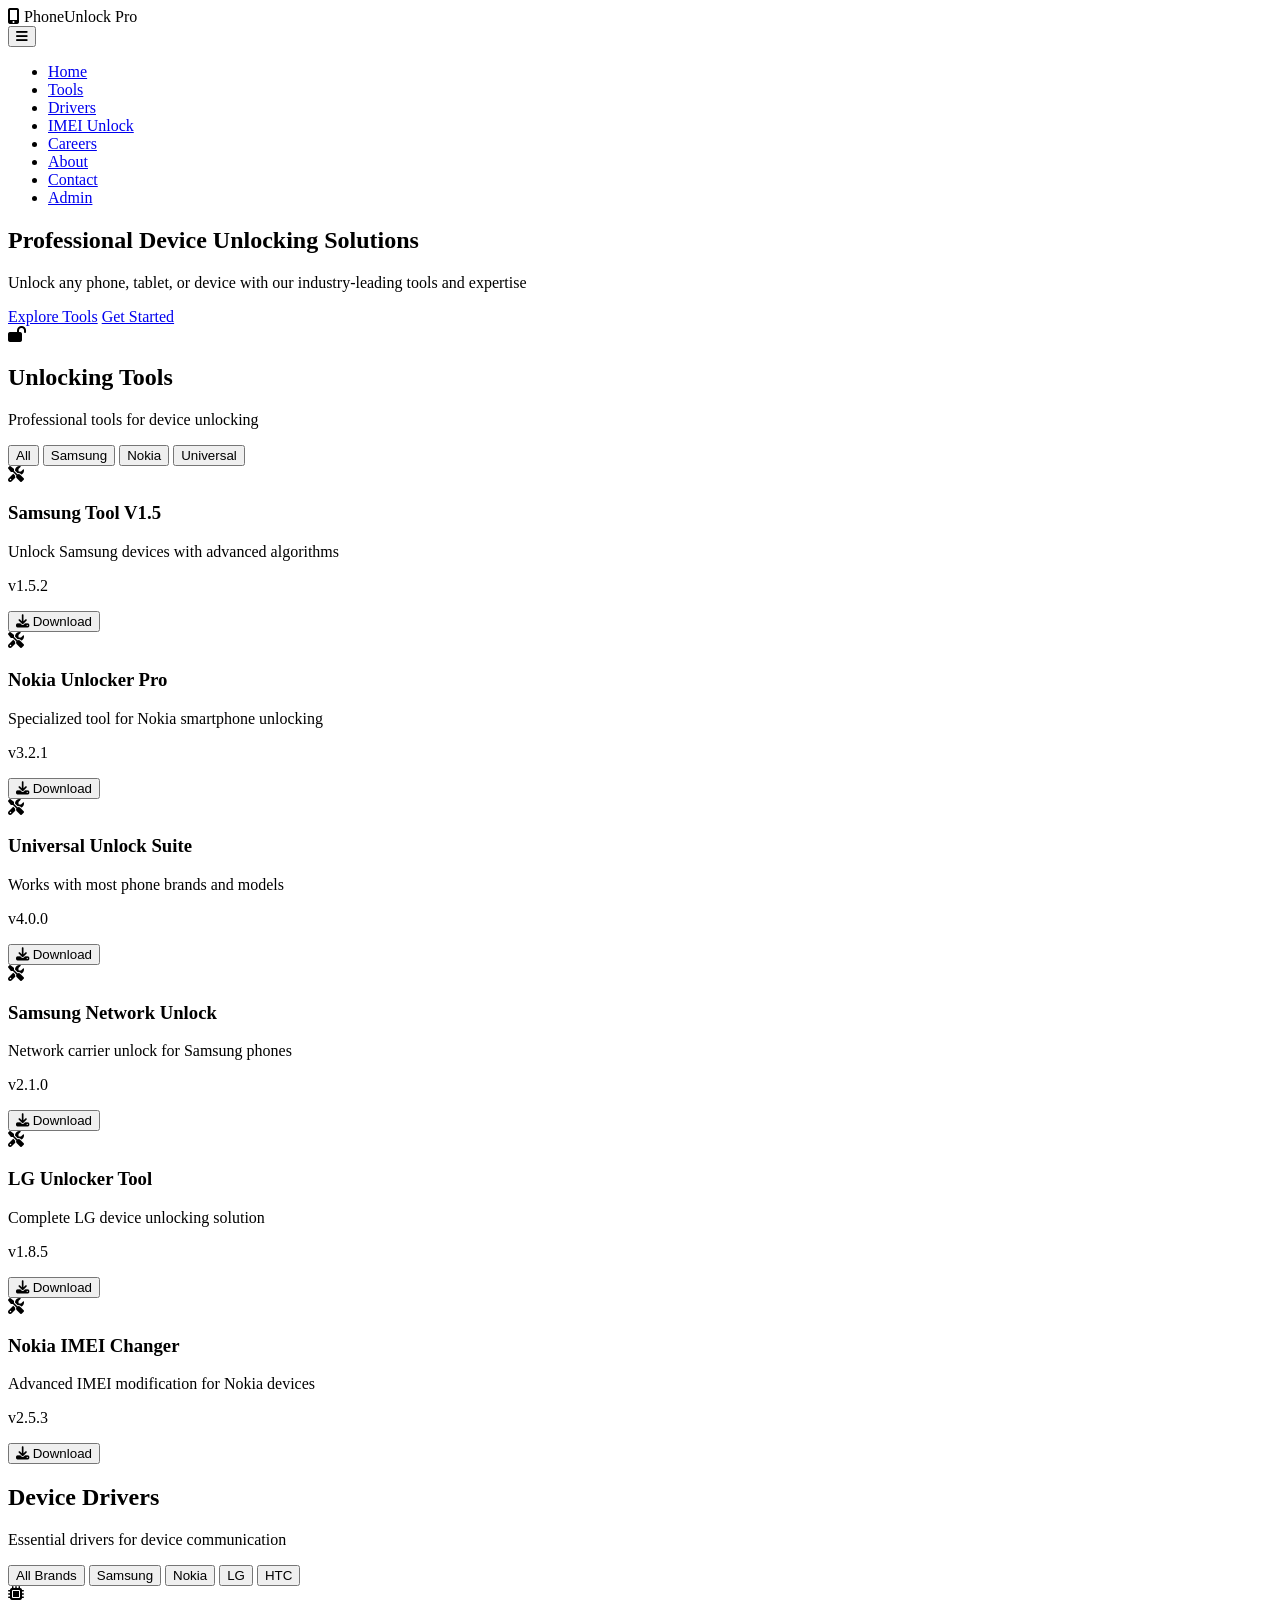
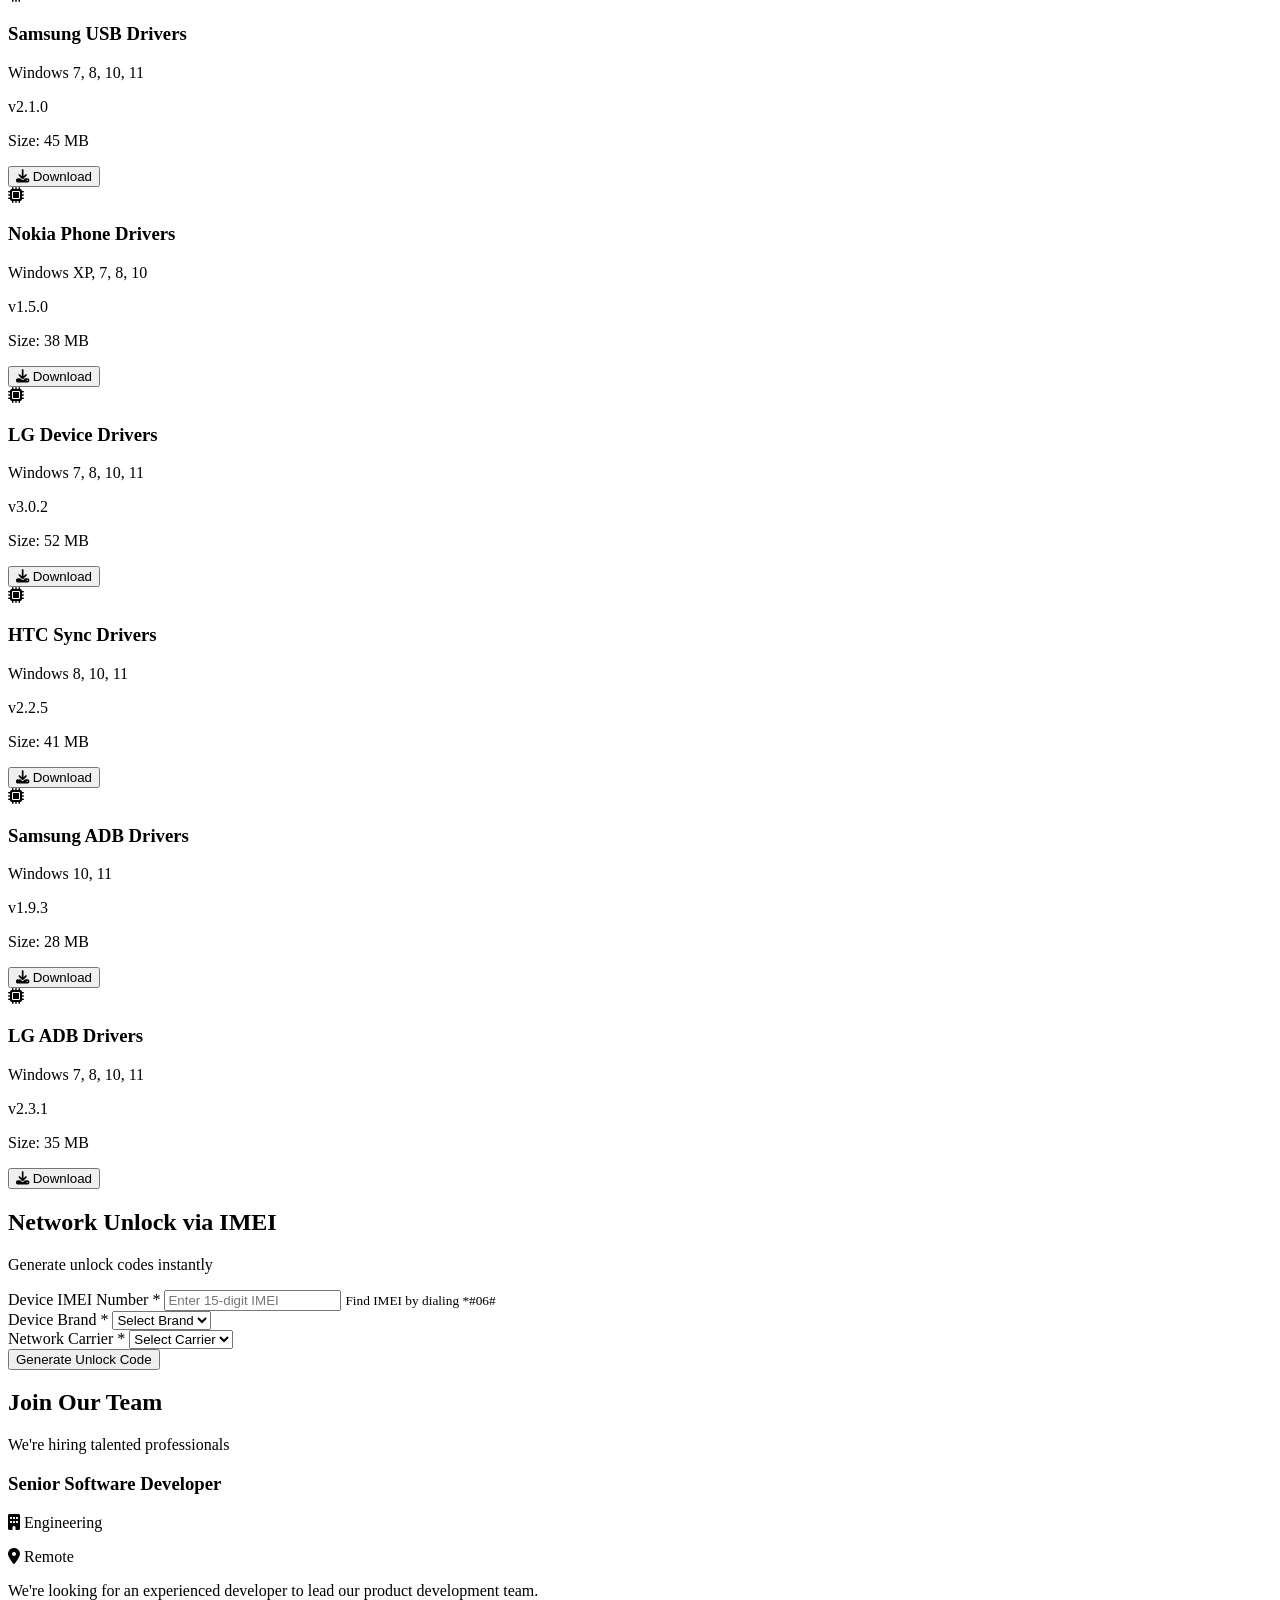
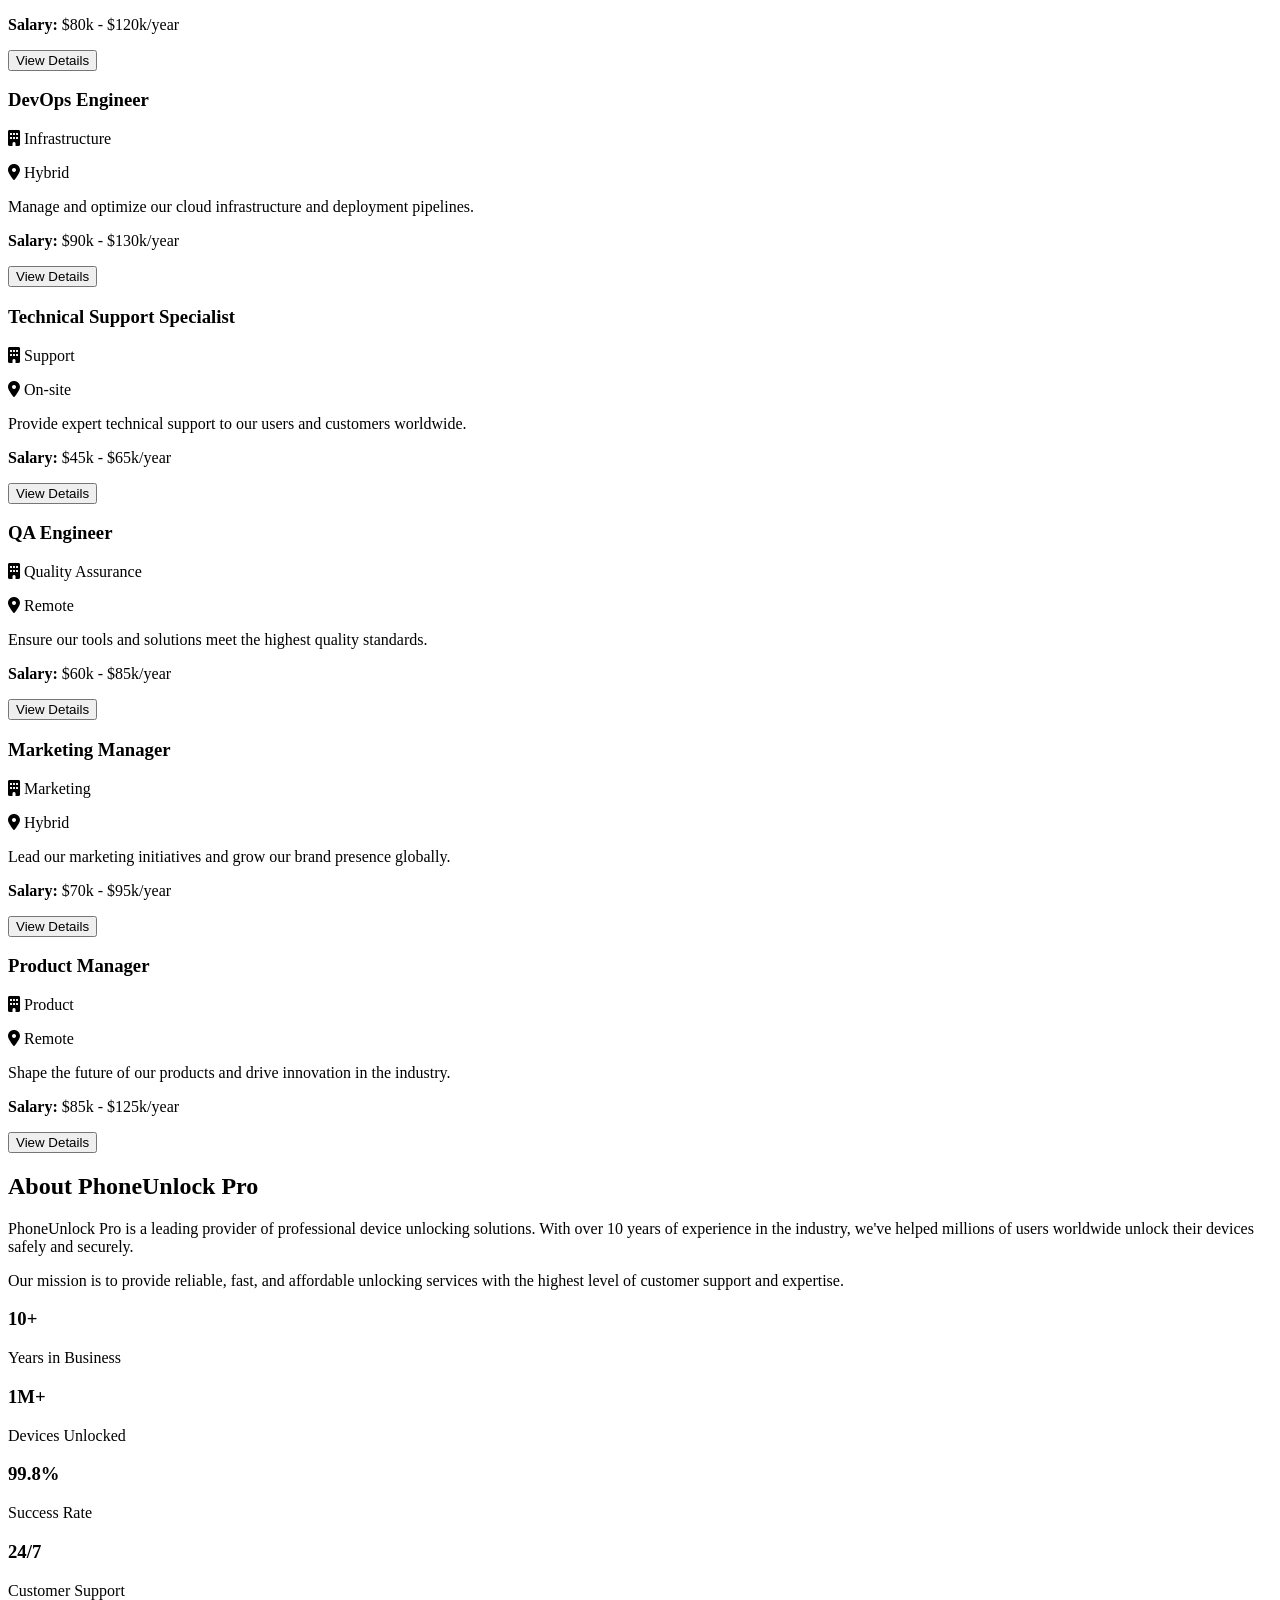
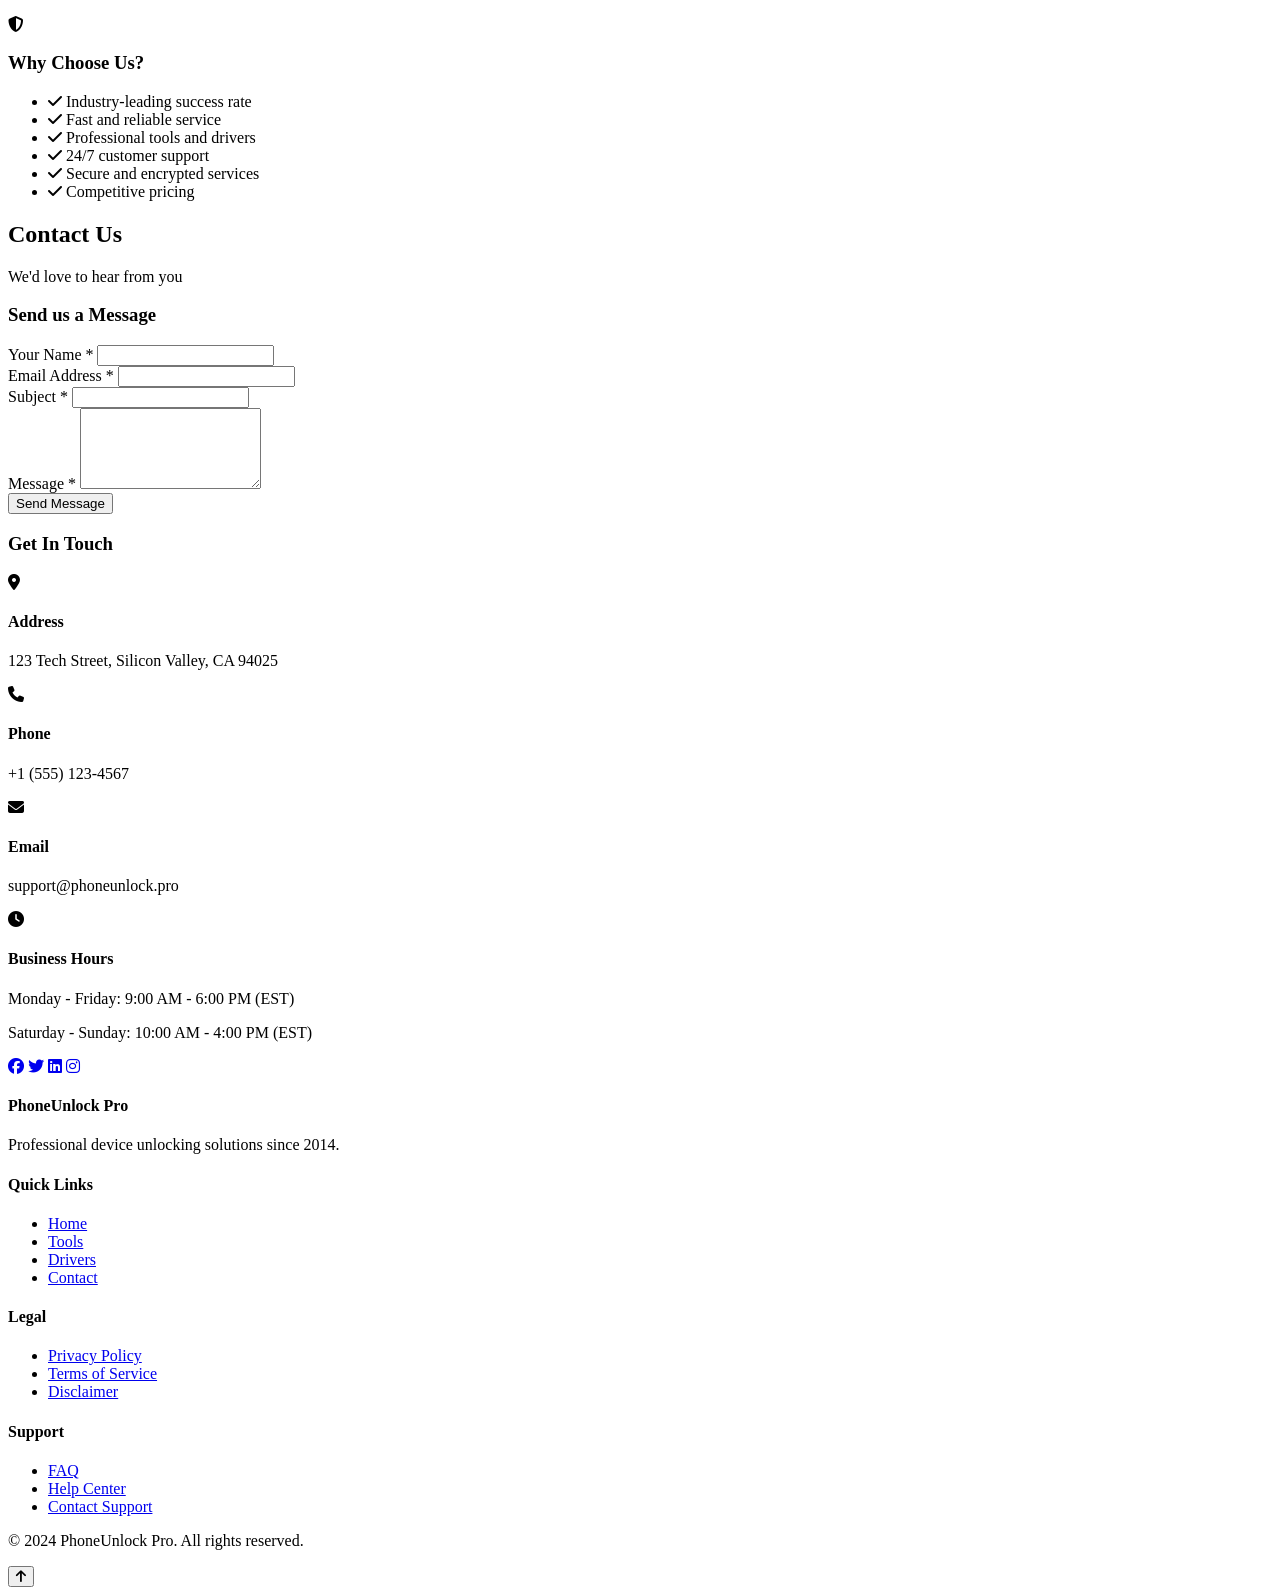
==== index.html @ 45e9475a "Add main website HTML" ====
<!DOCTYPE html>
<html lang="en">
<head>
    <meta charset="UTF-8">
    <meta name="viewport" content="width=device-width, initial-scale=1.0">
    <title>PhoneUnlock Pro - Professional Device Unlocking Service</title>
    <link rel="stylesheet" href="https://cdnjs.cloudflare.com/ajax/libs/font-awesome/6.4.0/css/all.min.css">
    <link rel="stylesheet" href="css/style.css">
</head>
<body>
    <!-- Navigation -->
    <nav class="navbar">
        <div class="container">
            <div class="nav-wrapper">
                <div class="logo">
                    <i class="fas fa-mobile-alt"></i> PhoneUnlock Pro
                </div>
                <button class="menu-toggle">
                    <i class="fas fa-bars"></i>
                </button>
                <ul class="nav-menu">
                    <li><a href="#home">Home</a></li>
                    <li><a href="#tools">Tools</a></li>
                    <li><a href="#drivers">Drivers</a></li>
                    <li><a href="#imei">IMEI Unlock</a></li>
                    <li><a href="#jobs">Careers</a></li>
                    <li><a href="#about">About</a></li>
                    <li><a href="#contact">Contact</a></li>
                    <li><a href="admin/login.html" class="admin-link">Admin</a></li>
                </ul>
            </div>
        </div>
    </nav>

    <!-- Hero Section -->
    <section id="home" class="hero">
        <div class="hero-content">
            <h1>Professional Device Unlocking Solutions</h1>
            <p>Unlock any phone, tablet, or device with our industry-leading tools and expertise</p>
            <div class="hero-buttons">
                <a href="#tools" class="btn btn-primary">Explore Tools</a>
                <a href="#contact" class="btn btn-secondary">Get Started</a>
            </div>
        </div>
        <div class="hero-image">
            <i class="fas fa-lock-open"></i>
        </div>
    </section>

    <!-- Tools Section -->
    <section id="tools" class="tools">
        <div class="container">
            <h2 class="section-title">Unlocking Tools</h2>
            <p class="section-subtitle">Professional tools for device unlocking</p>

            <div class="filter-buttons">
                <button class="filter-btn active" data-filter="all">All</button>
                <button class="filter-btn" data-filter="samsung">Samsung</button>
                <button class="filter-btn" data-filter="nokia">Nokia</button>
                <button class="filter-btn" data-filter="universal">Universal</button>
            </div>

            <div class="tools-grid">
                <div class="tool-card" data-category="samsung">
                    <div class="tool-icon"><i class="fas fa-tools"></i></div>
                    <h3>Samsung Tool V1.5</h3>
                    <p>Unlock Samsung devices with advanced algorithms</p>
                    <p class="version">v1.5.2</p>
                    <button class="btn btn-download download-btn" data-tool="Samsung Tool V1.5">
                        <i class="fas fa-download"></i> Download
                    </button>
                </div>

                <div class="tool-card" data-category="nokia">
                    <div class="tool-icon"><i class="fas fa-tools"></i></div>
                    <h3>Nokia Unlocker Pro</h3>
                    <p>Specialized tool for Nokia smartphone unlocking</p>
                    <p class="version">v3.2.1</p>
                    <button class="btn btn-download download-btn" data-tool="Nokia Unlocker Pro">
                        <i class="fas fa-download"></i> Download
                    </button>
                </div>

                <div class="tool-card" data-category="universal">
                    <div class="tool-icon"><i class="fas fa-tools"></i></div>
                    <h3>Universal Unlock Suite</h3>
                    <p>Works with most phone brands and models</p>
                    <p class="version">v4.0.0</p>
                    <button class="btn btn-download download-btn" data-tool="Universal Unlock Suite">
                        <i class="fas fa-download"></i> Download
                    </button>
                </div>

                <div class="tool-card" data-category="samsung">
                    <div class="tool-icon"><i class="fas fa-tools"></i></div>
                    <h3>Samsung Network Unlock</h3>
                    <p>Network carrier unlock for Samsung phones</p>
                    <p class="version">v2.1.0</p>
                    <button class="btn btn-download download-btn" data-tool="Samsung Network Unlock">
                        <i class="fas fa-download"></i> Download
                    </button>
                </div>

                <div class="tool-card" data-category="universal">
                    <div class="tool-icon"><i class="fas fa-tools"></i></div>
                    <h3>LG Unlocker Tool</h3>
                    <p>Complete LG device unlocking solution</p>
                    <p class="version">v1.8.5</p>
                    <button class="btn btn-download download-btn" data-tool="LG Unlocker Tool">
                        <i class="fas fa-download"></i> Download
                    </button>
                </div>

                <div class="tool-card" data-category="nokia">
                    <div class="tool-icon"><i class="fas fa-tools"></i></div>
                    <h3>Nokia IMEI Changer</h3>
                    <p>Advanced IMEI modification for Nokia devices</p>
                    <p class="version">v2.5.3</p>
                    <button class="btn btn-download download-btn" data-tool="Nokia IMEI Changer">
                        <i class="fas fa-download"></i> Download
                    </button>
                </div>
            </div>
        </div>
    </section>

    <!-- Drivers Section -->
    <section id="drivers" class="drivers">
        <div class="container">
            <h2 class="section-title">Device Drivers</h2>
            <p class="section-subtitle">Essential drivers for device communication</p>

            <div class="driver-filters">
                <button class="driver-filter-btn active" data-brand="all">All Brands</button>
                <button class="driver-filter-btn" data-brand="samsung">Samsung</button>
                <button class="driver-filter-btn" data-brand="nokia">Nokia</button>
                <button class="driver-filter-btn" data-brand="lg">LG</button>
                <button class="driver-filter-btn" data-brand="htc">HTC</button>
            </div>

            <div class="drivers-grid">
                <div class="driver-card" data-brand="samsung">
                    <div class="driver-icon"><i class="fas fa-microchip"></i></div>
                    <h3>Samsung USB Drivers</h3>
                    <p class="compatibility">Windows 7, 8, 10, 11</p>
                    <p class="version">v2.1.0</p>
                    <p class="size">Size: 45 MB</p>
                    <button class="btn btn-download download-btn" data-tool="Samsung USB Drivers">
                        <i class="fas fa-download"></i> Download
                    </button>
                </div>

                <div class="driver-card" data-brand="nokia">
                    <div class="driver-icon"><i class="fas fa-microchip"></i></div>
                    <h3>Nokia Phone Drivers</h3>
                    <p class="compatibility">Windows XP, 7, 8, 10</p>
                    <p class="version">v1.5.0</p>
                    <p class="size">Size: 38 MB</p>
                    <button class="btn btn-download download-btn" data-tool="Nokia Phone Drivers">
                        <i class="fas fa-download"></i> Download
                    </button>
                </div>

                <div class="driver-card" data-brand="lg">
                    <div class="driver-icon"><i class="fas fa-microchip"></i></div>
                    <h3>LG Device Drivers</h3>
                    <p class="compatibility">Windows 7, 8, 10, 11</p>
                    <p class="version">v3.0.2</p>
                    <p class="size">Size: 52 MB</p>
                    <button class="btn btn-download download-btn" data-tool="LG Device Drivers">
                        <i class="fas fa-download"></i> Download
                    </button>
                </div>

                <div class="driver-card" data-brand="htc">
                    <div class="driver-icon"><i class="fas fa-microchip"></i></div>
                    <h3>HTC Sync Drivers</h3>
                    <p class="compatibility">Windows 8, 10, 11</p>
                    <p class="version">v2.2.5</p>
                    <p class="size">Size: 41 MB</p>
                    <button class="btn btn-download download-btn" data-tool="HTC Sync Drivers">
                        <i class="fas fa-download"></i> Download
                    </button>
                </div>

                <div class="driver-card" data-brand="samsung">
                    <div class="driver-icon"><i class="fas fa-microchip"></i></div>
                    <h3>Samsung ADB Drivers</h3>
                    <p class="compatibility">Windows 10, 11</p>
                    <p class="version">v1.9.3</p>
                    <p class="size">Size: 28 MB</p>
                    <button class="btn btn-download download-btn" data-tool="Samsung ADB Drivers">
                        <i class="fas fa-download"></i> Download
                    </button>
                </div>

                <div class="driver-card" data-brand="lg">
                    <div class="driver-icon"><i class="fas fa-microchip"></i></div>
                    <h3>LG ADB Drivers</h3>
                    <p class="compatibility">Windows 7, 8, 10, 11</p>
                    <p class="version">v2.3.1</p>
                    <p class="size">Size: 35 MB</p>
                    <button class="btn btn-download download-btn" data-tool="LG ADB Drivers">
                        <i class="fas fa-download"></i> Download
                    </button>
                </div>
            </div>
        </div>
    </section>

    <!-- IMEI Unlock Section -->
    <section id="imei" class="imei-unlock">
        <div class="container">
            <h2 class="section-title">Network Unlock via IMEI</h2>
            <p class="section-subtitle">Generate unlock codes instantly</p>

            <div class="imei-form-wrapper">
                <form id="imeiForm" class="imei-form">
                    <div class="form-group">
                        <label for="imei">Device IMEI Number *</label>
                        <input type="text" id="imei" name="imei" placeholder="Enter 15-digit IMEI" required>
                        <small>Find IMEI by dialing *#06#</small>
                    </div>

                    <div class="form-group">
                        <label for="deviceBrand">Device Brand *</label>
                        <select id="deviceBrand" name="deviceBrand" required>
                            <option value="">Select Brand</option>
                            <option value="samsung">Samsung</option>
                            <option value="nokia">Nokia</option>
                            <option value="lg">LG</option>
                            <option value="htc">HTC</option>
                            <option value="motorola">Motorola</option>
                            <option value="sony">Sony</option>
                        </select>
                    </div>

                    <div class="form-group">
                        <label for="carrier">Network Carrier *</label>
                        <select id="carrier" name="carrier" required>
                            <option value="">Select Carrier</option>
                            <option value="att">AT&T</option>
                            <option value="verizon">Verizon</option>
                            <option value="tmobile">T-Mobile</option>
                            <option value="sprint">Sprint</option>
                            <option value="vodafone">Vodafone</option>
                            <option value="other">Other</option>
                        </select>
                    </div>

                    <button type="submit" class="btn btn-primary btn-large">Generate Unlock Code</button>
                </form>

                <div id="unlockResult" style="display: none;"></div>
            </div>
        </div>
    </section>

    <!-- Jobs Section -->
    <section id="jobs" class="jobs">
        <div class="container">
            <h2 class="section-title">Join Our Team</h2>
            <p class="section-subtitle">We're hiring talented professionals</p>

            <div class="jobs-grid">
                <div class="job-card">
                    <h3>Senior Software Developer</h3>
                    <p class="department"><i class="fas fa-building"></i> Engineering</p>
                    <p class="location"><i class="fas fa-map-marker-alt"></i> Remote</p>
                    <p class="description">We're looking for an experienced developer to lead our product development team.</p>
                    <p class="salary"><strong>Salary:</strong> $80k - $120k/year</p>
                    <button class="btn btn-secondary">View Details</button>
                </div>

                <div class="job-card">
                    <h3>DevOps Engineer</h3>
                    <p class="department"><i class="fas fa-building"></i> Infrastructure</p>
                    <p class="location"><i class="fas fa-map-marker-alt"></i> Hybrid</p>
                    <p class="description">Manage and optimize our cloud infrastructure and deployment pipelines.</p>
                    <p class="salary"><strong>Salary:</strong> $90k - $130k/year</p>
                    <button class="btn btn-secondary">View Details</button>
                </div>

                <div class="job-card">
                    <h3>Technical Support Specialist</h3>
                    <p class="department"><i class="fas fa-building"></i> Support</p>
                    <p class="location"><i class="fas fa-map-marker-alt"></i> On-site</p>
                    <p class="description">Provide expert technical support to our users and customers worldwide.</p>
                    <p class="salary"><strong>Salary:</strong> $45k - $65k/year</p>
                    <button class="btn btn-secondary">View Details</button>
                </div>

                <div class="job-card">
                    <h3>QA Engineer</h3>
                    <p class="department"><i class="fas fa-building"></i> Quality Assurance</p>
                    <p class="location"><i class="fas fa-map-marker-alt"></i> Remote</p>
                    <p class="description">Ensure our tools and solutions meet the highest quality standards.</p>
                    <p class="salary"><strong>Salary:</strong> $60k - $85k/year</p>
                    <button class="btn btn-secondary">View Details</button>
                </div>

                <div class="job-card">
                    <h3>Marketing Manager</h3>
                    <p class="department"><i class="fas fa-building"></i> Marketing</p>
                    <p class="location"><i class="fas fa-map-marker-alt"></i> Hybrid</p>
                    <p class="description">Lead our marketing initiatives and grow our brand presence globally.</p>
                    <p class="salary"><strong>Salary:</strong> $70k - $95k/year</p>
                    <button class="btn btn-secondary">View Details</button>
                </div>

                <div class="job-card">
                    <h3>Product Manager</h3>
                    <p class="department"><i class="fas fa-building"></i> Product</p>
                    <p class="location"><i class="fas fa-map-marker-alt"></i> Remote</p>
                    <p class="description">Shape the future of our products and drive innovation in the industry.</p>
                    <p class="salary"><strong>Salary:</strong> $85k - $125k/year</p>
                    <button class="btn btn-secondary">View Details</button>
                </div>
            </div>
        </div>
    </section>

    <!-- About Us Section -->
    <section id="about" class="about">
        <div class="container">
            <h2 class="section-title">About PhoneUnlock Pro</h2>

            <div class="about-content">
                <div class="about-text">
                    <p>PhoneUnlock Pro is a leading provider of professional device unlocking solutions. With over 10 years of experience in the industry, we've helped millions of users worldwide unlock their devices safely and securely.</p>

                    <p>Our mission is to provide reliable, fast, and affordable unlocking services with the highest level of customer support and expertise.</p>

                    <div class="stats">
                        <div class="stat">
                            <h3>10+</h3>
                            <p>Years in Business</p>
                        </div>
                        <div class="stat">
                            <h3>1M+</h3>
                            <p>Devices Unlocked</p>
                        </div>
                        <div class="stat">
                            <h3>99.8%</h3>
                            <p>Success Rate</p>
                        </div>
                        <div class="stat">
                            <h3>24/7</h3>
                            <p>Customer Support</p>
                        </div>
                    </div>
                </div>

                <div class="about-image">
                    <i class="fas fa-shield-alt"></i>
                </div>
            </div>

            <div class="why-choose-us">
                <h3>Why Choose Us?</h3>
                <ul>
                    <li><i class="fas fa-check"></i> Industry-leading success rate</li>
                    <li><i class="fas fa-check"></i> Fast and reliable service</li>
                    <li><i class="fas fa-check"></i> Professional tools and drivers</li>
                    <li><i class="fas fa-check"></i> 24/7 customer support</li>
                    <li><i class="fas fa-check"></i> Secure and encrypted services</li>
                    <li><i class="fas fa-check"></i> Competitive pricing</li>
                </ul>
            </div>
        </div>
    </section>

    <!-- Contact Section -->
    <section id="contact" class="contact">
        <div class="container">
            <h2 class="section-title">Contact Us</h2>
            <p class="section-subtitle">We'd love to hear from you</p>

            <div class="contact-wrapper">
                <div class="contact-form">
                    <h3>Send us a Message</h3>
                    <form id="contactForm">
                        <div class="form-group">
                            <label for="name">Your Name *</label>
                            <input type="text" id="name" name="name" required>
                        </div>

                        <div class="form-group">
                            <label for="email">Email Address *</label>
                            <input type="email" id="email" name="email" required>
                        </div>

                        <div class="form-group">
                            <label for="subject">Subject *</label>
                            <input type="text" id="subject" name="subject" required>
                        </div>

                        <div class="form-group">
                            <label for="message">Message *</label>
                            <textarea id="message" name="message" rows="5" required></textarea>
                        </div>

                        <button type="submit" class="btn btn-primary">Send Message</button>
                    </form>
                </div>

                <div class="contact-info">
                    <h3>Get In Touch</h3>
                    <div class="info-item">
                        <i class="fas fa-map-marker-alt"></i>
                        <div>
                            <h4>Address</h4>
                            <p>123 Tech Street, Silicon Valley, CA 94025</p>
                        </div>
                    </div>

                    <div class="info-item">
                        <i class="fas fa-phone"></i>
                        <div>
                            <h4>Phone</h4>
                            <p>+1 (555) 123-4567</p>
                        </div>
                    </div>

                    <div class="info-item">
                        <i class="fas fa-envelope"></i>
                        <div>
                            <h4>Email</h4>
                            <p>support@phoneunlock.pro</p>
                        </div>
                    </div>

                    <div class="info-item">
                        <i class="fas fa-clock"></i>
                        <div>
                            <h4>Business Hours</h4>
                            <p>Monday - Friday: 9:00 AM - 6:00 PM (EST)</p>
                            <p>Saturday - Sunday: 10:00 AM - 4:00 PM (EST)</p>
                        </div>
                    </div>

                    <div class="social-links">
                        <a href="#" title="Facebook"><i class="fab fa-facebook"></i></a>
                        <a href="#" title="Twitter"><i class="fab fa-twitter"></i></a>
                        <a href="#" title="LinkedIn"><i class="fab fa-linkedin"></i></a>
                        <a href="#" title="Instagram"><i class="fab fa-instagram"></i></a>
                    </div>
                </div>
            </div>
        </div>
    </section>

    <!-- Footer -->
    <footer class="footer">
        <div class="container">
            <div class="footer-content">
                <div class="footer-section">
                    <h4>PhoneUnlock Pro</h4>
                    <p>Professional device unlocking solutions since 2014.</p>
                </div>

                <div class="footer-section">
                    <h4>Quick Links</h4>
                    <ul>
                        <li><a href="#home">Home</a></li>
                        <li><a href="#tools">Tools</a></li>
                        <li><a href="#drivers">Drivers</a></li>
                        <li><a href="#contact">Contact</a></li>
                    </ul>
                </div>

                <div class="footer-section">
                    <h4>Legal</h4>
                    <ul>
                        <li><a href="#">Privacy Policy</a></li>
                        <li><a href="#">Terms of Service</a></li>
                        <li><a href="#">Disclaimer</a></li>
                    </ul>
                </div>

                <div class="footer-section">
                    <h4>Support</h4>
                    <ul>
                        <li><a href="#">FAQ</a></li>
                        <li><a href="#">Help Center</a></li>
                        <li><a href="#">Contact Support</a></li>
                    </ul>
                </div>
            </div>

            <div class="footer-bottom">
                <p>&copy; 2024 PhoneUnlock Pro. All rights reserved.</p>
            </div>
        </div>
    </footer>

    <!-- Scroll to Top Button -->
    <button class="scroll-top-btn" onclick="scrollToTop()" title="Scroll to Top">
        <i class="fas fa-arrow-up"></i>
    </button>

    <script src="js/main.js"></script>
</body>
</html>
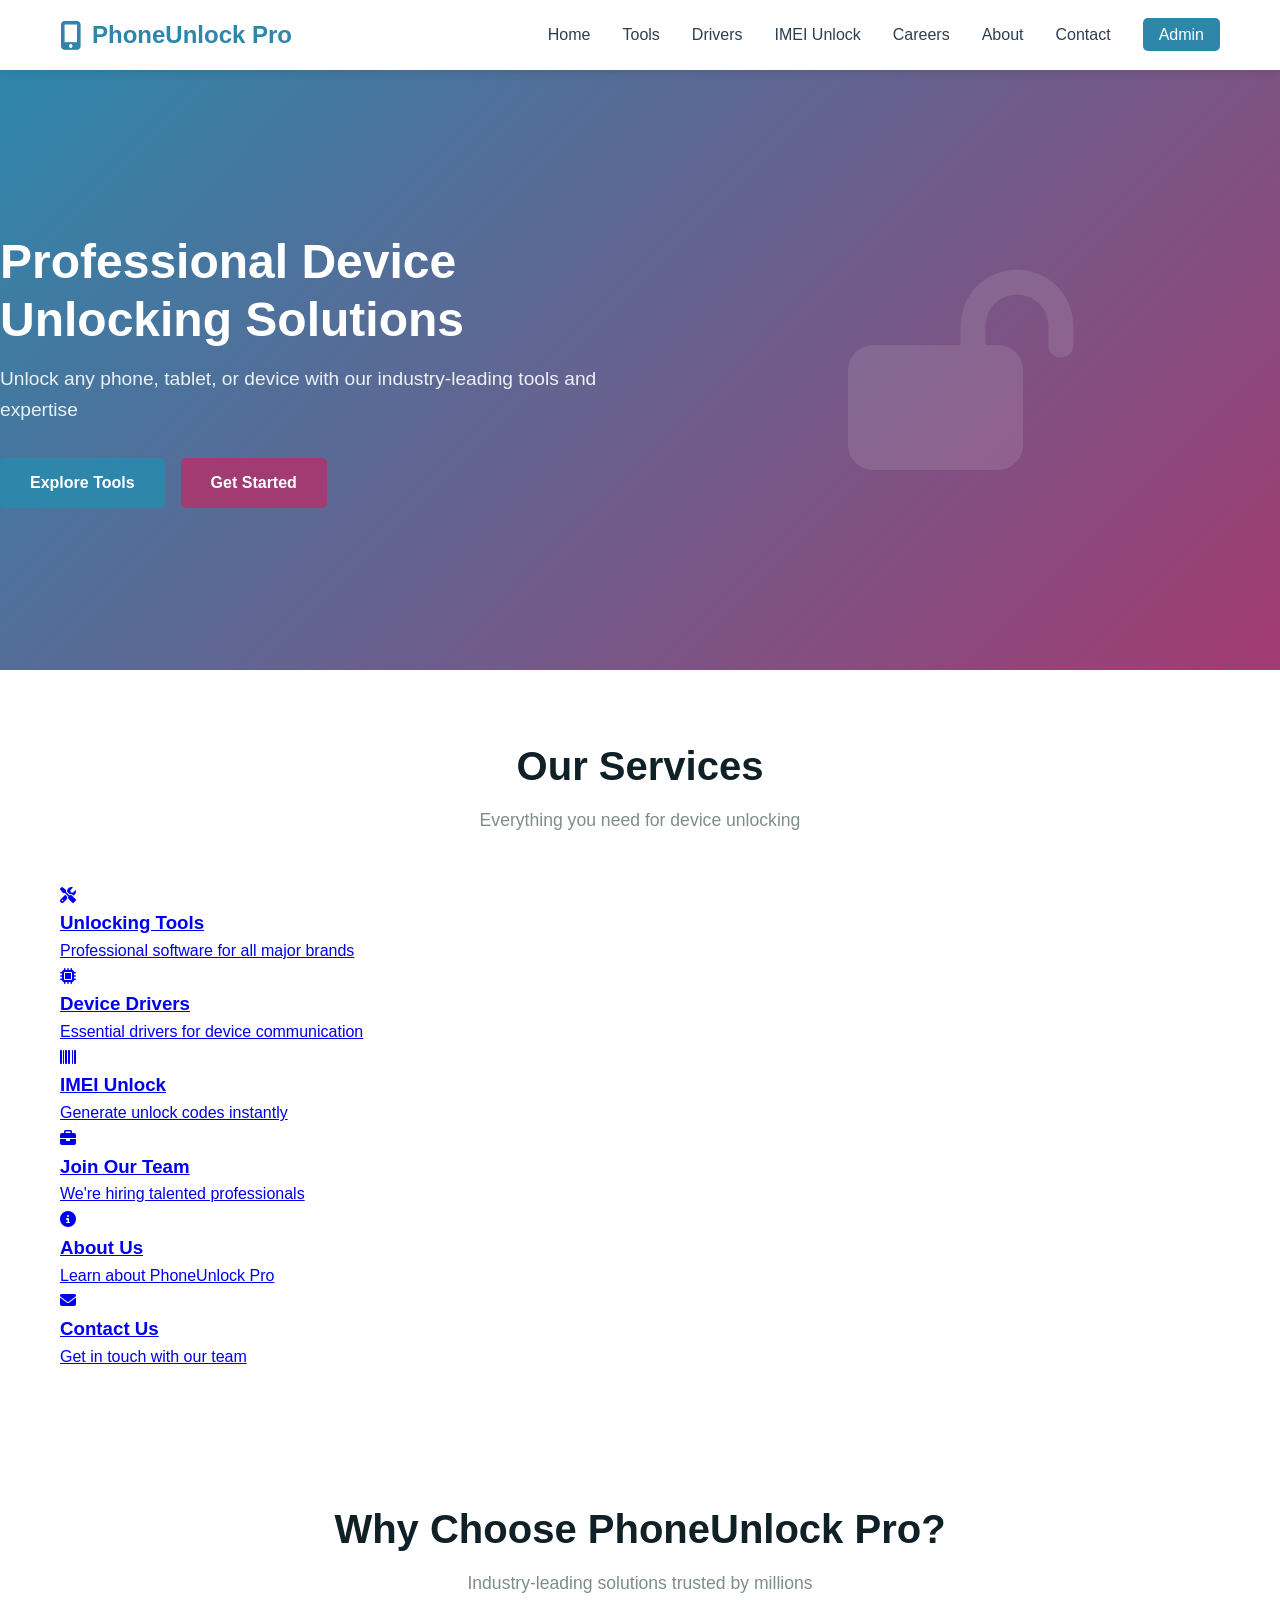
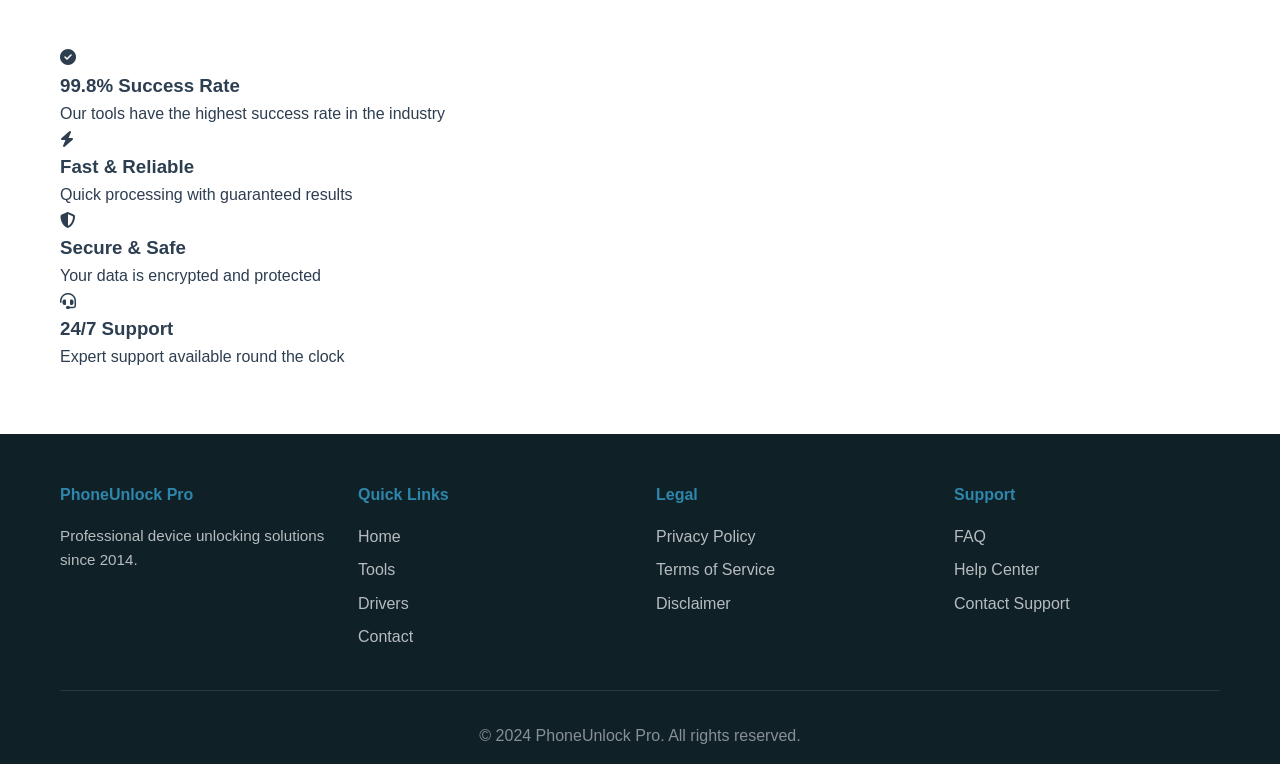
==== commit a007dd3d: "Create separate pages for Home, Tools, Drivers, IMEI Unlock, Careers, About, and Contact" ====
--- a/index.html
+++ b/index.html
@@ -19,13 +19,13 @@
                     <i class="fas fa-bars"></i>
                 </button>
                 <ul class="nav-menu">
-                    <li><a href="#home">Home</a></li>
-                    <li><a href="#tools">Tools</a></li>
-                    <li><a href="#drivers">Drivers</a></li>
-                    <li><a href="#imei">IMEI Unlock</a></li>
-                    <li><a href="#jobs">Careers</a></li>
-                    <li><a href="#about">About</a></li>
-                    <li><a href="#contact">Contact</a></li>
+                    <li><a href="index.html">Home</a></li>
+                    <li><a href="tools.html">Tools</a></li>
+                    <li><a href="drivers.html">Drivers</a></li>
+                    <li><a href="imei.html">IMEI Unlock</a></li>
+                    <li><a href="careers.html">Careers</a></li>
+                    <li><a href="about.html">About</a></li>
+                    <li><a href="contact.html">Contact</a></li>
                     <li><a href="admin/login.html" class="admin-link">Admin</a></li>
                 </ul>
             </div>
@@ -33,13 +33,13 @@
     </nav>
 
     <!-- Hero Section -->
-    <section id="home" class="hero">
+    <section class="hero">
         <div class="hero-content">
             <h1>Professional Device Unlocking Solutions</h1>
             <p>Unlock any phone, tablet, or device with our industry-leading tools and expertise</p>
             <div class="hero-buttons">
-                <a href="#tools" class="btn btn-primary">Explore Tools</a>
-                <a href="#contact" class="btn btn-secondary">Get Started</a>
+                <a href="tools.html" class="btn btn-primary">Explore Tools</a>
+                <a href="contact.html" class="btn btn-secondary">Get Started</a>
             </div>
         </div>
         <div class="hero-image">
@@ -47,404 +47,73 @@
         </div>
     </section>
 
-    <!-- Tools Section -->
-    <section id="tools" class="tools">
+    <!-- Quick Links Section -->
+    <section class="quick-links">
         <div class="container">
-            <h2 class="section-title">Unlocking Tools</h2>
-            <p class="section-subtitle">Professional tools for device unlocking</p>
-
-            <div class="filter-buttons">
-                <button class="filter-btn active" data-filter="all">All</button>
-                <button class="filter-btn" data-filter="samsung">Samsung</button>
-                <button class="filter-btn" data-filter="nokia">Nokia</button>
-                <button class="filter-btn" data-filter="universal">Universal</button>
-            </div>
-
-            <div class="tools-grid">
-                <div class="tool-card" data-category="samsung">
-                    <div class="tool-icon"><i class="fas fa-tools"></i></div>
-                    <h3>Samsung Tool V1.5</h3>
-                    <p>Unlock Samsung devices with advanced algorithms</p>
-                    <p class="version">v1.5.2</p>
-                    <button class="btn btn-download download-btn" data-tool="Samsung Tool V1.5">
-                        <i class="fas fa-download"></i> Download
-                    </button>
-                </div>
-
-                <div class="tool-card" data-category="nokia">
-                    <div class="tool-icon"><i class="fas fa-tools"></i></div>
-                    <h3>Nokia Unlocker Pro</h3>
-                    <p>Specialized tool for Nokia smartphone unlocking</p>
-                    <p class="version">v3.2.1</p>
-                    <button class="btn btn-download download-btn" data-tool="Nokia Unlocker Pro">
-                        <i class="fas fa-download"></i> Download
-                    </button>
-                </div>
-
-                <div class="tool-card" data-category="universal">
-                    <div class="tool-icon"><i class="fas fa-tools"></i></div>
-                    <h3>Universal Unlock Suite</h3>
-                    <p>Works with most phone brands and models</p>
-                    <p class="version">v4.0.0</p>
-                    <button class="btn btn-download download-btn" data-tool="Universal Unlock Suite">
-                        <i class="fas fa-download"></i> Download
-                    </button>
-                </div>
-
-                <div class="tool-card" data-category="samsung">
-                    <div class="tool-icon"><i class="fas fa-tools"></i></div>
-                    <h3>Samsung Network Unlock</h3>
-                    <p>Network carrier unlock for Samsung phones</p>
-                    <p class="version">v2.1.0</p>
-                    <button class="btn btn-download download-btn" data-tool="Samsung Network Unlock">
-                        <i class="fas fa-download"></i> Download
-                    </button>
-                </div>
-
-                <div class="tool-card" data-category="universal">
-                    <div class="tool-icon"><i class="fas fa-tools"></i></div>
-                    <h3>LG Unlocker Tool</h3>
-                    <p>Complete LG device unlocking solution</p>
-                    <p class="version">v1.8.5</p>
-                    <button class="btn btn-download download-btn" data-tool="LG Unlocker Tool">
-                        <i class="fas fa-download"></i> Download
-                    </button>
-                </div>
-
-                <div class="tool-card" data-category="nokia">
-                    <div class="tool-icon"><i class="fas fa-tools"></i></div>
-                    <h3>Nokia IMEI Changer</h3>
-                    <p>Advanced IMEI modification for Nokia devices</p>
-                    <p class="version">v2.5.3</p>
-                    <button class="btn btn-download download-btn" data-tool="Nokia IMEI Changer">
-                        <i class="fas fa-download"></i> Download
-                    </button>
-                </div>
+            <h2 class="section-title">Our Services</h2>
+            <p class="section-subtitle">Everything you need for device unlocking</p>
+            
+            <div class="links-grid">
+                <a href="tools.html" class="link-card">
+                    <div class="link-icon"><i class="fas fa-tools"></i></div>
+                    <h3>Unlocking Tools</h3>
+                    <p>Professional software for all major brands</p>
+                </a>
+                <a href="drivers.html" class="link-card">
+                    <div class="link-icon"><i class="fas fa-microchip"></i></div>
+                    <h3>Device Drivers</h3>
+                    <p>Essential drivers for device communication</p>
+                </a>
+                <a href="imei.html" class="link-card">
+                    <div class="link-icon"><i class="fas fa-barcode"></i></div>
+                    <h3>IMEI Unlock</h3>
+                    <p>Generate unlock codes instantly</p>
+                </a>
+                <a href="careers.html" class="link-card">
+                    <div class="link-icon"><i class="fas fa-briefcase"></i></div>
+                    <h3>Join Our Team</h3>
+                    <p>We're hiring talented professionals</p>
+                </a>
+                <a href="about.html" class="link-card">
+                    <div class="link-icon"><i class="fas fa-info-circle"></i></div>
+                    <h3>About Us</h3>
+                    <p>Learn about PhoneUnlock Pro</p>
+                </a>
+                <a href="contact.html" class="link-card">
+                    <div class="link-icon"><i class="fas fa-envelope"></i></div>
+                    <h3>Contact Us</h3>
+                    <p>Get in touch with our team</p>
+                </a>
             </div>
         </div>
     </section>
 
-    <!-- Drivers Section -->
-    <section id="drivers" class="drivers">
+    <!-- Features Section -->
+    <section class="features">
         <div class="container">
-            <h2 class="section-title">Device Drivers</h2>
-            <p class="section-subtitle">Essential drivers for device communication</p>
-
-            <div class="driver-filters">
-                <button class="driver-filter-btn active" data-brand="all">All Brands</button>
-                <button class="driver-filter-btn" data-brand="samsung">Samsung</button>
-                <button class="driver-filter-btn" data-brand="nokia">Nokia</button>
-                <button class="driver-filter-btn" data-brand="lg">LG</button>
-                <button class="driver-filter-btn" data-brand="htc">HTC</button>
-            </div>
-
-            <div class="drivers-grid">
-                <div class="driver-card" data-brand="samsung">
-                    <div class="driver-icon"><i class="fas fa-microchip"></i></div>
-                    <h3>Samsung USB Drivers</h3>
-                    <p class="compatibility">Windows 7, 8, 10, 11</p>
-                    <p class="version">v2.1.0</p>
-                    <p class="size">Size: 45 MB</p>
-                    <button class="btn btn-download download-btn" data-tool="Samsung USB Drivers">
-                        <i class="fas fa-download"></i> Download
-                    </button>
+            <h2 class="section-title">Why Choose PhoneUnlock Pro?</h2>
+            <p class="section-subtitle">Industry-leading solutions trusted by millions</p>
+            
+            <div class="features-grid">
+                <div class="feature-card">
+                    <div class="feature-icon"><i class="fas fa-check-circle"></i></div>
+                    <h3>99.8% Success Rate</h3>
+                    <p>Our tools have the highest success rate in the industry</p>
                 </div>
-
-                <div class="driver-card" data-brand="nokia">
-                    <div class="driver-icon"><i class="fas fa-microchip"></i></div>
-                    <h3>Nokia Phone Drivers</h3>
-                    <p class="compatibility">Windows XP, 7, 8, 10</p>
-                    <p class="version">v1.5.0</p>
-                    <p class="size">Size: 38 MB</p>
-                    <button class="btn btn-download download-btn" data-tool="Nokia Phone Drivers">
-                        <i class="fas fa-download"></i> Download
-                    </button>
+                <div class="feature-card">
+                    <div class="feature-icon"><i class="fas fa-bolt"></i></div>
+                    <h3>Fast & Reliable</h3>
+                    <p>Quick processing with guaranteed results</p>
                 </div>
-
-                <div class="driver-card" data-brand="lg">
-                    <div class="driver-icon"><i class="fas fa-microchip"></i></div>
-                    <h3>LG Device Drivers</h3>
-                    <p class="compatibility">Windows 7, 8, 10, 11</p>
-                    <p class="version">v3.0.2</p>
-                    <p class="size">Size: 52 MB</p>
-                    <button class="btn btn-download download-btn" data-tool="LG Device Drivers">
-                        <i class="fas fa-download"></i> Download
-                    </button>
+                <div class="feature-card">
+                    <div class="feature-icon"><i class="fas fa-shield-alt"></i></div>
+                    <h3>Secure & Safe</h3>
+                    <p>Your data is encrypted and protected</p>
                 </div>
-
-                <div class="driver-card" data-brand="htc">
-                    <div class="driver-icon"><i class="fas fa-microchip"></i></div>
-                    <h3>HTC Sync Drivers</h3>
-                    <p class="compatibility">Windows 8, 10, 11</p>
-                    <p class="version">v2.2.5</p>
-                    <p class="size">Size: 41 MB</p>
-                    <button class="btn btn-download download-btn" data-tool="HTC Sync Drivers">
-                        <i class="fas fa-download"></i> Download
-                    </button>
-                </div>
-
-                <div class="driver-card" data-brand="samsung">
-                    <div class="driver-icon"><i class="fas fa-microchip"></i></div>
-                    <h3>Samsung ADB Drivers</h3>
-                    <p class="compatibility">Windows 10, 11</p>
-                    <p class="version">v1.9.3</p>
-                    <p class="size">Size: 28 MB</p>
-                    <button class="btn btn-download download-btn" data-tool="Samsung ADB Drivers">
-                        <i class="fas fa-download"></i> Download
-                    </button>
-                </div>
-
-                <div class="driver-card" data-brand="lg">
-                    <div class="driver-icon"><i class="fas fa-microchip"></i></div>
-                    <h3>LG ADB Drivers</h3>
-                    <p class="compatibility">Windows 7, 8, 10, 11</p>
-                    <p class="version">v2.3.1</p>
-                    <p class="size">Size: 35 MB</p>
-                    <button class="btn btn-download download-btn" data-tool="LG ADB Drivers">
-                        <i class="fas fa-download"></i> Download
-                    </button>
-                </div>
-            </div>
-        </div>
-    </section>
-
-    <!-- IMEI Unlock Section -->
-    <section id="imei" class="imei-unlock">
-        <div class="container">
-            <h2 class="section-title">Network Unlock via IMEI</h2>
-            <p class="section-subtitle">Generate unlock codes instantly</p>
-
-            <div class="imei-form-wrapper">
-                <form id="imeiForm" class="imei-form">
-                    <div class="form-group">
-                        <label for="imei">Device IMEI Number *</label>
-                        <input type="text" id="imei" name="imei" placeholder="Enter 15-digit IMEI" required>
-                        <small>Find IMEI by dialing *#06#</small>
-                    </div>
-
-                    <div class="form-group">
-                        <label for="deviceBrand">Device Brand *</label>
-                        <select id="deviceBrand" name="deviceBrand" required>
-                            <option value="">Select Brand</option>
-                            <option value="samsung">Samsung</option>
-                            <option value="nokia">Nokia</option>
-                            <option value="lg">LG</option>
-                            <option value="htc">HTC</option>
-                            <option value="motorola">Motorola</option>
-                            <option value="sony">Sony</option>
-                        </select>
-                    </div>
-
-                    <div class="form-group">
-                        <label for="carrier">Network Carrier *</label>
-                        <select id="carrier" name="carrier" required>
-                            <option value="">Select Carrier</option>
-                            <option value="att">AT&T</option>
-                            <option value="verizon">Verizon</option>
-                            <option value="tmobile">T-Mobile</option>
-                            <option value="sprint">Sprint</option>
-                            <option value="vodafone">Vodafone</option>
-                            <option value="other">Other</option>
-                        </select>
-                    </div>
-
-                    <button type="submit" class="btn btn-primary btn-large">Generate Unlock Code</button>
-                </form>
-
-                <div id="unlockResult" style="display: none;"></div>
-            </div>
-        </div>
-    </section>
-
-    <!-- Jobs Section -->
-    <section id="jobs" class="jobs">
-        <div class="container">
-            <h2 class="section-title">Join Our Team</h2>
-            <p class="section-subtitle">We're hiring talented professionals</p>
-
-            <div class="jobs-grid">
-                <div class="job-card">
-                    <h3>Senior Software Developer</h3>
-                    <p class="department"><i class="fas fa-building"></i> Engineering</p>
-                    <p class="location"><i class="fas fa-map-marker-alt"></i> Remote</p>
-                    <p class="description">We're looking for an experienced developer to lead our product development team.</p>
-                    <p class="salary"><strong>Salary:</strong> $80k - $120k/year</p>
-                    <button class="btn btn-secondary">View Details</button>
-                </div>
-
-                <div class="job-card">
-                    <h3>DevOps Engineer</h3>
-                    <p class="department"><i class="fas fa-building"></i> Infrastructure</p>
-                    <p class="location"><i class="fas fa-map-marker-alt"></i> Hybrid</p>
-                    <p class="description">Manage and optimize our cloud infrastructure and deployment pipelines.</p>
-                    <p class="salary"><strong>Salary:</strong> $90k - $130k/year</p>
-                    <button class="btn btn-secondary">View Details</button>
-                </div>
-
-                <div class="job-card">
-                    <h3>Technical Support Specialist</h3>
-                    <p class="department"><i class="fas fa-building"></i> Support</p>
-                    <p class="location"><i class="fas fa-map-marker-alt"></i> On-site</p>
-                    <p class="description">Provide expert technical support to our users and customers worldwide.</p>
-                    <p class="salary"><strong>Salary:</strong> $45k - $65k/year</p>
-                    <button class="btn btn-secondary">View Details</button>
-                </div>
-
-                <div class="job-card">
-                    <h3>QA Engineer</h3>
-                    <p class="department"><i class="fas fa-building"></i> Quality Assurance</p>
-                    <p class="location"><i class="fas fa-map-marker-alt"></i> Remote</p>
-                    <p class="description">Ensure our tools and solutions meet the highest quality standards.</p>
-                    <p class="salary"><strong>Salary:</strong> $60k - $85k/year</p>
-                    <button class="btn btn-secondary">View Details</button>
-                </div>
-
-                <div class="job-card">
-                    <h3>Marketing Manager</h3>
-                    <p class="department"><i class="fas fa-building"></i> Marketing</p>
-                    <p class="location"><i class="fas fa-map-marker-alt"></i> Hybrid</p>
-                    <p class="description">Lead our marketing initiatives and grow our brand presence globally.</p>
-                    <p class="salary"><strong>Salary:</strong> $70k - $95k/year</p>
-                    <button class="btn btn-secondary">View Details</button>
-                </div>
-
-                <div class="job-card">
-                    <h3>Product Manager</h3>
-                    <p class="department"><i class="fas fa-building"></i> Product</p>
-                    <p class="location"><i class="fas fa-map-marker-alt"></i> Remote</p>
-                    <p class="description">Shape the future of our products and drive innovation in the industry.</p>
-                    <p class="salary"><strong>Salary:</strong> $85k - $125k/year</p>
-                    <button class="btn btn-secondary">View Details</button>
-                </div>
-            </div>
-        </div>
-    </section>
-
-    <!-- About Us Section -->
-    <section id="about" class="about">
-        <div class="container">
-            <h2 class="section-title">About PhoneUnlock Pro</h2>
-
-            <div class="about-content">
-                <div class="about-text">
-                    <p>PhoneUnlock Pro is a leading provider of professional device unlocking solutions. With over 10 years of experience in the industry, we've helped millions of users worldwide unlock their devices safely and securely.</p>
-
-                    <p>Our mission is to provide reliable, fast, and affordable unlocking services with the highest level of customer support and expertise.</p>
-
-                    <div class="stats">
-                        <div class="stat">
-                            <h3>10+</h3>
-                            <p>Years in Business</p>
-                        </div>
-                        <div class="stat">
-                            <h3>1M+</h3>
-                            <p>Devices Unlocked</p>
-                        </div>
-                        <div class="stat">
-                            <h3>99.8%</h3>
-                            <p>Success Rate</p>
-                        </div>
-                        <div class="stat">
-                            <h3>24/7</h3>
-                            <p>Customer Support</p>
-                        </div>
-                    </div>
-                </div>
-
-                <div class="about-image">
-                    <i class="fas fa-shield-alt"></i>
-                </div>
-            </div>
-
-            <div class="why-choose-us">
-                <h3>Why Choose Us?</h3>
-                <ul>
-                    <li><i class="fas fa-check"></i> Industry-leading success rate</li>
-                    <li><i class="fas fa-check"></i> Fast and reliable service</li>
-                    <li><i class="fas fa-check"></i> Professional tools and drivers</li>
-                    <li><i class="fas fa-check"></i> 24/7 customer support</li>
-                    <li><i class="fas fa-check"></i> Secure and encrypted services</li>
-                    <li><i class="fas fa-check"></i> Competitive pricing</li>
-                </ul>
-            </div>
-        </div>
-    </section>
-
-    <!-- Contact Section -->
-    <section id="contact" class="contact">
-        <div class="container">
-            <h2 class="section-title">Contact Us</h2>
-            <p class="section-subtitle">We'd love to hear from you</p>
-
-            <div class="contact-wrapper">
-                <div class="contact-form">
-                    <h3>Send us a Message</h3>
-                    <form id="contactForm">
-                        <div class="form-group">
-                            <label for="name">Your Name *</label>
-                            <input type="text" id="name" name="name" required>
-                        </div>
-
-                        <div class="form-group">
-                            <label for="email">Email Address *</label>
-                            <input type="email" id="email" name="email" required>
-                        </div>
-
-                        <div class="form-group">
-                            <label for="subject">Subject *</label>
-                            <input type="text" id="subject" name="subject" required>
-                        </div>
-
-                        <div class="form-group">
-                            <label for="message">Message *</label>
-                            <textarea id="message" name="message" rows="5" required></textarea>
-                        </div>
-
-                        <button type="submit" class="btn btn-primary">Send Message</button>
-                    </form>
-                </div>
-
-                <div class="contact-info">
-                    <h3>Get In Touch</h3>
-                    <div class="info-item">
-                        <i class="fas fa-map-marker-alt"></i>
-                        <div>
-                            <h4>Address</h4>
-                            <p>123 Tech Street, Silicon Valley, CA 94025</p>
-                        </div>
-                    </div>
-
-                    <div class="info-item">
-                        <i class="fas fa-phone"></i>
-                        <div>
-                            <h4>Phone</h4>
-                            <p>+1 (555) 123-4567</p>
-                        </div>
-                    </div>
-
-                    <div class="info-item">
-                        <i class="fas fa-envelope"></i>
-                        <div>
-                            <h4>Email</h4>
-                            <p>support@phoneunlock.pro</p>
-                        </div>
-                    </div>
-
-                    <div class="info-item">
-                        <i class="fas fa-clock"></i>
-                        <div>
-                            <h4>Business Hours</h4>
-                            <p>Monday - Friday: 9:00 AM - 6:00 PM (EST)</p>
-                            <p>Saturday - Sunday: 10:00 AM - 4:00 PM (EST)</p>
-                        </div>
-                    </div>
-
-                    <div class="social-links">
-                        <a href="#" title="Facebook"><i class="fab fa-facebook"></i></a>
-                        <a href="#" title="Twitter"><i class="fab fa-twitter"></i></a>
-                        <a href="#" title="LinkedIn"><i class="fab fa-linkedin"></i></a>
-                        <a href="#" title="Instagram"><i class="fab fa-instagram"></i></a>
-                    </div>
+                <div class="feature-card">
+                    <div class="feature-icon"><i class="fas fa-headset"></i></div>
+                    <h3>24/7 Support</h3>
+                    <p>Expert support available round the clock</p>
                 </div>
             </div>
         </div>
@@ -462,10 +131,10 @@
                 <div class="footer-section">
                     <h4>Quick Links</h4>
                     <ul>
-                        <li><a href="#home">Home</a></li>
-                        <li><a href="#tools">Tools</a></li>
-                        <li><a href="#drivers">Drivers</a></li>
-                        <li><a href="#contact">Contact</a></li>
+                        <li><a href="index.html">Home</a></li>
+                        <li><a href="tools.html">Tools</a></li>
+                        <li><a href="drivers.html">Drivers</a></li>
+                        <li><a href="contact.html">Contact</a></li>
                     </ul>
                 </div>
 
@@ -501,4 +170,4 @@
 
     <script src="js/main.js"></script>
 </body>
-</html>
+</html>
--- a/css/style.css
+++ b/css/style.css
@@ -0,0 +1,1030 @@
+/* ============================================
+   Main Website Styling
+   ============================================ */
+
+* {
+    margin: 0;
+    padding: 0;
+    box-sizing: border-box;
+}
+
+:root {
+    --primary-color: #2E86AB;
+    --secondary-color: #A23B72;
+    --success-color: #06A77D;
+    --danger-color: #E74C3C;
+    --warning-color: #F39C12;
+    --dark-bg: #0F2027;
+    --light-bg: #F5F7FA;
+    --text-dark: #2C3E50;
+    --text-light: #7F8C8D;
+    --border-color: #E0E0E0;
+    --shadow: 0 2px 10px rgba(0, 0, 0, 0.1);
+    --transition: all 0.3s ease;
+}
+
+html {
+    scroll-behavior: smooth;
+}
+
+body {
+    font-family: 'Segoe UI', Tahoma, Geneva, Verdana, sans-serif;
+    line-height: 1.6;
+    color: var(--text-dark);
+    background-color: #fff;
+}
+
+.container {
+    max-width: 1200px;
+    margin: 0 auto;
+    padding: 0 20px;
+}
+
+/* ============================================
+   Navigation
+   ============================================ */
+
+.navbar {
+    background: white;
+    box-shadow: var(--shadow);
+    position: sticky;
+    top: 0;
+    z-index: 1000;
+    transition: var(--transition);
+}
+
+.navbar.scrolled {
+    box-shadow: 0 4px 15px rgba(0, 0, 0, 0.15);
+}
+
+.nav-wrapper {
+    display: flex;
+    justify-content: space-between;
+    align-items: center;
+    padding: 1rem 0;
+}
+
+.logo {
+    font-size: 1.5rem;
+    font-weight: bold;
+    color: var(--primary-color);
+    display: flex;
+    align-items: center;
+    gap: 10px;
+}
+
+.logo i {
+    font-size: 1.8rem;
+}
+
+.nav-menu {
+    display: flex;
+    list-style: none;
+    gap: 2rem;
+    align-items: center;
+}
+
+.nav-menu a {
+    text-decoration: none;
+    color: var(--text-dark);
+    font-weight: 500;
+    transition: var(--transition);
+    position: relative;
+}
+
+.nav-menu a:hover {
+    color: var(--primary-color);
+}
+
+.nav-menu a::after {
+    content: '';
+    position: absolute;
+    bottom: -5px;
+    left: 0;
+    width: 0;
+    height: 2px;
+    background: var(--primary-color);
+    transition: var(--transition);
+}
+
+.nav-menu a:hover::after {
+    width: 100%;
+}
+
+.admin-link {
+    background: var(--primary-color);
+    color: white !important;
+    padding: 8px 16px;
+    border-radius: 5px;
+}
+
+.admin-link:hover {
+    background: darken(var(--primary-color), 10%);
+}
+
+.admin-link::after {
+    display: none;
+}
+
+.menu-toggle {
+    display: none;
+    background: none;
+    border: none;
+    font-size: 1.5rem;
+    cursor: pointer;
+    color: var(--primary-color);
+}
+
+/* ============================================
+   Buttons
+   ============================================ */
+
+.btn {
+    padding: 10px 20px;
+    border: none;
+    border-radius: 5px;
+    cursor: pointer;
+    font-size: 1rem;
+    font-weight: 600;
+    transition: var(--transition);
+    text-decoration: none;
+    display: inline-block;
+    text-align: center;
+}
+
+.btn-primary {
+    background: var(--primary-color);
+    color: white;
+}
+
+.btn-primary:hover {
+    background: darken(var(--primary-color), 10%);
+    transform: translateY(-2px);
+    box-shadow: 0 5px 15px rgba(46, 134, 171, 0.3);
+}
+
+.btn-secondary {
+    background: var(--secondary-color);
+    color: white;
+}
+
+.btn-secondary:hover {
+    background: darken(var(--secondary-color), 10%);
+    transform: translateY(-2px);
+}
+
+.btn-large {
+    padding: 15px 40px;
+    font-size: 1.1rem;
+    width: 100%;
+}
+
+.btn-download {
+    background: var(--success-color);
+    color: white;
+    padding: 10px 20px;
+}
+
+.btn-download:hover {
+    background: darken(var(--success-color), 10%);
+}
+
+.btn-download i {
+    margin-right: 5px;
+}
+
+/* ============================================
+   Hero Section
+   ============================================ */
+
+.hero {
+    display: flex;
+    align-items: center;
+    justify-content: space-between;
+    min-height: 600px;
+    background: linear-gradient(135deg, var(--primary-color) 0%, var(--secondary-color) 100%);
+    color: white;
+    padding: 3rem 0;
+}
+
+.hero-content {
+    flex: 1;
+}
+
+.hero-content h1 {
+    font-size: 3rem;
+    margin-bottom: 1rem;
+    line-height: 1.2;
+}
+
+.hero-content p {
+    font-size: 1.2rem;
+    margin-bottom: 2rem;
+    opacity: 0.9;
+}
+
+.hero-buttons {
+    display: flex;
+    gap: 1rem;
+}
+
+.hero-buttons .btn {
+    padding: 12px 30px;
+}
+
+.hero-image {
+    flex: 1;
+    display: flex;
+    justify-content: center;
+    align-items: center;
+    font-size: 200px;
+    opacity: 0.1;
+}
+
+/* ============================================
+   Sections
+   ============================================ */
+
+section {
+    padding: 4rem 0;
+}
+
+.section-title {
+    font-size: 2.5rem;
+    text-align: center;
+    margin-bottom: 0.5rem;
+    color: var(--dark-bg);
+}
+
+.section-subtitle {
+    text-align: center;
+    color: var(--text-light);
+    font-size: 1.1rem;
+    margin-bottom: 3rem;
+}
+
+/* ============================================
+   Tools Section
+   ============================================ */
+
+.tools {
+    background: var(--light-bg);
+}
+
+.filter-buttons {
+    display: flex;
+    justify-content: center;
+    gap: 1rem;
+    margin-bottom: 3rem;
+    flex-wrap: wrap;
+}
+
+.filter-btn {
+    padding: 10px 20px;
+    border: 2px solid var(--border-color);
+    background: white;
+    border-radius: 5px;
+    cursor: pointer;
+    transition: var(--transition);
+    font-weight: 600;
+}
+
+.filter-btn:hover,
+.filter-btn.active {
+    background: var(--primary-color);
+    color: white;
+    border-color: var(--primary-color);
+}
+
+.tools-grid {
+    display: grid;
+    grid-template-columns: repeat(auto-fill, minmax(280px, 1fr));
+    gap: 2rem;
+}
+
+.tool-card {
+    background: white;
+    border-radius: 10px;
+    padding: 2rem;
+    text-align: center;
+    box-shadow: var(--shadow);
+    transition: var(--transition);
+}
+
+.tool-card:hover {
+    transform: translateY(-10px);
+    box-shadow: 0 5px 20px rgba(0, 0, 0, 0.15);
+}
+
+.tool-icon {
+    font-size: 3rem;
+    color: var(--primary-color);
+    margin-bottom: 1rem;
+}
+
+.tool-card h3 {
+    margin-bottom: 0.5rem;
+    color: var(--dark-bg);
+}
+
+.tool-card p {
+    color: var(--text-light);
+    margin-bottom: 1rem;
+    font-size: 0.95rem;
+}
+
+.version {
+    font-size: 0.85rem;
+    color: var(--warning-color);
+    font-weight: 600;
+}
+
+/* ============================================
+   Drivers Section
+   ============================================ */
+
+.drivers {
+    background: white;
+}
+
+.driver-filters {
+    display: flex;
+    justify-content: center;
+    gap: 1rem;
+    margin-bottom: 3rem;
+    flex-wrap: wrap;
+}
+
+.driver-filter-btn {
+    padding: 10px 20px;
+    border: 2px solid var(--border-color);
+    background: white;
+    border-radius: 5px;
+    cursor: pointer;
+    transition: var(--transition);
+    font-weight: 600;
+}
+
+.driver-filter-btn:hover,
+.driver-filter-btn.active {
+    background: var(--success-color);
+    color: white;
+    border-color: var(--success-color);
+}
+
+.drivers-grid {
+    display: grid;
+    grid-template-columns: repeat(auto-fill, minmax(280px, 1fr));
+    gap: 2rem;
+}
+
+.driver-card {
+    background: var(--light-bg);
+    border-radius: 10px;
+    padding: 2rem;
+    text-align: center;
+    box-shadow: var(--shadow);
+    transition: var(--transition);
+}
+
+.driver-card:hover {
+    transform: translateY(-10px);
+    box-shadow: 0 5px 20px rgba(0, 0, 0, 0.15);
+}
+
+.driver-icon {
+    font-size: 3rem;
+    color: var(--success-color);
+    margin-bottom: 1rem;
+}
+
+.compatibility {
+    font-size: 0.9rem;
+    color: var(--text-light);
+    margin-bottom: 0.5rem;
+}
+
+.size {
+    font-size: 0.85rem;
+    color: var(--warning-color);
+    margin-bottom: 1rem;
+}
+
+/* ============================================
+   IMEI Unlock Section
+   ============================================ */
+
+.imei-unlock {
+    background: linear-gradient(135deg, var(--primary-color) 0%, var(--secondary-color) 100%);
+    color: white;
+}
+
+.imei-unlock .section-title,
+.imei-unlock .section-subtitle {
+    color: white;
+}
+
+.imei-form-wrapper {
+    max-width: 600px;
+    margin: 0 auto;
+}
+
+.imei-form {
+    background: rgba(255, 255, 255, 0.95);
+    padding: 2rem;
+    border-radius: 10px;
+    color: var(--text-dark);
+}
+
+.form-group {
+    margin-bottom: 1.5rem;
+}
+
+.form-group label {
+    display: block;
+    margin-bottom: 0.5rem;
+    font-weight: 600;
+    color: var(--text-dark);
+}
+
+.form-group input,
+.form-group select,
+.form-group textarea {
+    width: 100%;
+    padding: 12px;
+    border: 1px solid var(--border-color);
+    border-radius: 5px;
+    font-size: 1rem;
+    transition: var(--transition);
+    font-family: inherit;
+}
+
+.form-group input:focus,
+.form-group select:focus,
+.form-group textarea:focus {
+    outline: none;
+    border-color: var(--primary-color);
+    box-shadow: 0 0 0 3px rgba(46, 134, 171, 0.1);
+}
+
+.form-group small {
+    display: block;
+    margin-top: 0.3rem;
+    color: var(--text-light);
+    font-size: 0.85rem;
+}
+
+.unlock-result-box {
+    background: var(--light-bg);
+    padding: 2rem;
+    border-radius: 10px;
+    margin-top: 2rem;
+    border-left: 4px solid var(--success-color);
+}
+
+.unlock-result-box h3 {
+    color: var(--success-color);
+    margin-bottom: 1rem;
+}
+
+.result-details {
+    background: white;
+    padding: 1rem;
+    border-radius: 5px;
+    margin-bottom: 1rem;
+}
+
+.result-details p {
+    margin-bottom: 0.5rem;
+}
+
+.unlock-code-box {
+    background: white;
+    padding: 1.5rem;
+    border-radius: 5px;
+    margin-bottom: 1rem;
+}
+
+.code-display {
+    display: flex;
+    align-items: center;
+    gap: 1rem;
+    margin-top: 1rem;
+}
+
+.code {
+    background: var(--primary-color);
+    color: white;
+    padding: 15px 20px;
+    border-radius: 5px;
+    font-size: 1.5rem;
+    font-weight: bold;
+    letter-spacing: 2px;
+    flex: 1;
+    text-align: center;
+    font-family: 'Courier New', monospace;
+}
+
+.btn-copy {
+    background: var(--success-color);
+    color: white;
+    border: none;
+    padding: 10px 15px;
+    border-radius: 5px;
+    cursor: pointer;
+    transition: var(--transition);
+}
+
+.btn-copy:hover {
+    background: darken(var(--success-color), 10%);
+}
+
+/* ============================================
+   Jobs Section
+   ============================================ */
+
+.jobs {
+    background: var(--light-bg);
+}
+
+.jobs-grid {
+    display: grid;
+    grid-template-columns: repeat(auto-fill, minmax(300px, 1fr));
+    gap: 2rem;
+}
+
+.job-card {
+    background: white;
+    padding: 2rem;
+    border-radius: 10px;
+    box-shadow: var(--shadow);
+    transition: var(--transition);
+    border-left: 4px solid var(--primary-color);
+}
+
+.job-card:hover {
+    transform: translateY(-5px);
+    box-shadow: 0 5px 20px rgba(0, 0, 0, 0.15);
+}
+
+.job-card h3 {
+    margin-bottom: 1rem;
+    color: var(--dark-bg);
+}
+
+.job-card .department,
+.job-card .location {
+    color: var(--text-light);
+    font-size: 0.95rem;
+    margin-bottom: 0.5rem;
+}
+
+.job-card .department i,
+.job-card .location i {
+    margin-right: 0.5rem;
+    color: var(--primary-color);
+}
+
+.job-card .description {
+    margin: 1rem 0;
+    color: var(--text-dark);
+    line-height: 1.6;
+}
+
+.job-card .salary {
+    color: var(--success-color);
+    font-weight: 600;
+    margin-bottom: 1rem;
+}
+
+/* ============================================
+   About Section
+   ============================================ */
+
+.about {
+    background: white;
+}
+
+.about-content {
+    display: flex;
+    gap: 3rem;
+    align-items: center;
+    margin-bottom: 3rem;
+}
+
+.about-text {
+    flex: 1;
+}
+
+.about-text p {
+    margin-bottom: 1rem;
+    line-height: 1.8;
+    color: var(--text-dark);
+}
+
+.about-image {
+    flex: 1;
+    text-align: center;
+    font-size: 150px;
+    color: var(--primary-color);
+    opacity: 0.1;
+}
+
+.stats {
+    display: grid;
+    grid-template-columns: repeat(auto-fit, minmax(150px, 1fr));
+    gap: 2rem;
+    margin: 2rem 0;
+    background: var(--light-bg);
+    padding: 2rem;
+    border-radius: 10px;
+}
+
+.stat h3 {
+    font-size: 2.5rem;
+    color: var(--primary-color);
+    margin-bottom: 0.5rem;
+}
+
+.stat p {
+    color: var(--text-light);
+}
+
+.why-choose-us {
+    background: var(--light-bg);
+    padding: 2rem;
+    border-radius: 10px;
+}
+
+.why-choose-us h3 {
+    margin-bottom: 1.5rem;
+    color: var(--dark-bg);
+}
+
+.why-choose-us ul {
+    list-style: none;
+}
+
+.why-choose-us li {
+    padding: 0.5rem 0;
+    color: var(--text-dark);
+}
+
+.why-choose-us i {
+    color: var(--success-color);
+    margin-right: 1rem;
+}
+
+/* ============================================
+   Contact Section
+   ============================================ */
+
+.contact {
+    background: white;
+}
+
+.contact-wrapper {
+    display: grid;
+    grid-template-columns: 1fr 1fr;
+    gap: 3rem;
+}
+
+.contact-form h3,
+.contact-info h3 {
+    margin-bottom: 2rem;
+    font-size: 1.5rem;
+    color: var(--dark-bg);
+}
+
+.contact-info {
+    background: var(--light-bg);
+    padding: 2rem;
+    border-radius: 10px;
+}
+
+.info-item {
+    display: flex;
+    gap: 1rem;
+    margin-bottom: 2rem;
+}
+
+.info-item i {
+    font-size: 1.5rem;
+    color: var(--primary-color);
+    min-width: 30px;
+}
+
+.info-item h4 {
+    margin-bottom: 0.3rem;
+    color: var(--dark-bg);
+}
+
+.info-item p {
+    color: var(--text-light);
+    font-size: 0.95rem;
+}
+
+.social-links {
+    display: flex;
+    gap: 1rem;
+    margin-top: 2rem;
+}
+
+.social-links a {
+    display: inline-flex;
+    width: 40px;
+    height: 40px;
+    align-items: center;
+    justify-content: center;
+    background: var(--primary-color);
+    color: white;
+    border-radius: 50%;
+    transition: var(--transition);
+    text-decoration: none;
+}
+
+.social-links a:hover {
+    background: var(--secondary-color);
+    transform: translateY(-3px);
+}
+
+/* ============================================
+   Footer
+   ============================================ */
+
+.footer {
+    background: var(--dark-bg);
+    color: white;
+    padding: 3rem 0 1rem;
+}
+
+.footer-content {
+    display: grid;
+    grid-template-columns: repeat(auto-fit, minmax(250px, 1fr));
+    gap: 2rem;
+    margin-bottom: 2rem;
+}
+
+.footer-section h4 {
+    margin-bottom: 1rem;
+    color: var(--primary-color);
+}
+
+.footer-section p {
+    color: rgba(255, 255, 255, 0.7);
+    font-size: 0.95rem;
+    line-height: 1.6;
+}
+
+.footer-section ul {
+    list-style: none;
+}
+
+.footer-section ul li {
+    margin-bottom: 0.5rem;
+}
+
+.footer-section a {
+    color: rgba(255, 255, 255, 0.7);
+    text-decoration: none;
+    transition: var(--transition);
+}
+
+.footer-section a:hover {
+    color: var(--primary-color);
+}
+
+.footer-bottom {
+    text-align: center;
+    padding-top: 2rem;
+    border-top: 1px solid rgba(255, 255, 255, 0.1);
+    color: rgba(255, 255, 255, 0.5);
+}
+
+/* ============================================
+   Scroll to Top Button
+   ============================================ */
+
+.scroll-top-btn {
+    position: fixed;
+    bottom: 30px;
+    right: 30px;
+    width: 50px;
+    height: 50px;
+    background: var(--primary-color);
+    color: white;
+    border: none;
+    border-radius: 50%;
+    cursor: pointer;
+    display: none;
+    align-items: center;
+    justify-content: center;
+    font-size: 1.2rem;
+    box-shadow: 0 4px 12px rgba(46, 134, 171, 0.4);
+    transition: var(--transition);
+    z-index: 999;
+}
+
+.scroll-top-btn:hover {
+    background: var(--secondary-color);
+    transform: translateY(-5px);
+}
+
+/* ============================================
+   Notifications
+   ============================================ */
+
+.notification {
+    position: fixed;
+    top: 20px;
+    right: 20px;
+    padding: 15px 20px;
+    background: white;
+    border-radius: 5px;
+    box-shadow: 0 4px 15px rgba(0, 0, 0, 0.2);
+    display: flex;
+    align-items: center;
+    gap: 10px;
+    opacity: 0;
+    transform: translateX(400px);
+    transition: var(--transition);
+    z-index: 2000;
+}
+
+.notification.show {
+    opacity: 1;
+    transform: translateX(0);
+}
+
+.notification-success {
+    border-left: 4px solid var(--success-color);
+}
+
+.notification-success i {
+    color: var(--success-color);
+}
+
+.notification-error {
+    border-left: 4px solid var(--danger-color);
+}
+
+.notification-error i {
+    color: var(--danger-color);
+}
+
+.notification-info {
+    border-left: 4px solid var(--primary-color);
+}
+
+.notification-info i {
+    color: var(--primary-color);
+}
+
+/* ============================================
+   Animations
+   ============================================ */
+
+@keyframes fadeIn {
+    from {
+        opacity: 0;
+        transform: translateY(20px);
+    }
+    to {
+        opacity: 1;
+        transform: translateY(0);
+    }
+}
+
+.animate-in {
+    animation: fadeIn 0.6s ease-out;
+}
+
+/* ============================================
+   Responsive Design
+   ============================================ */
+
+@media (max-width: 768px) {
+    .menu-toggle {
+        display: block;
+    }
+
+    .nav-menu {
+        position: absolute;
+        top: 100%;
+        left: 0;
+        right: 0;
+        flex-direction: column;
+        background: white;
+        padding: 1rem;
+        gap: 0;
+        max-height: 0;
+        overflow: hidden;
+        transition: max-height 0.3s ease;
+    }
+
+    .nav-menu.active {
+        max-height: 500px;
+    }
+
+    .nav-menu a {
+        padding: 1rem;
+        border-bottom: 1px solid var(--border-color);
+    }
+
+    .hero {
+        flex-direction: column;
+        text-align: center;
+        min-height: auto;
+        padding: 2rem 0;
+    }
+
+    .hero-content h1 {
+        font-size: 2rem;
+    }
+
+    .hero-image {
+        font-size: 100px;
+        margin-top: 2rem;
+    }
+
+    .hero-buttons {
+        flex-direction: column;
+    }
+
+    .section-title {
+        font-size: 2rem;
+    }
+
+    .about-content {
+        flex-direction: column;
+        gap: 1rem;
+    }
+
+    .contact-wrapper {
+        grid-template-columns: 1fr;
+    }
+
+    .tools-grid,
+    .drivers-grid,
+    .jobs-grid {
+        grid-template-columns: 1fr;
+    }
+
+    .filter-buttons,
+    .driver-filters {
+        flex-direction: column;
+    }
+
+    .filter-btn,
+    .driver-filter-btn {
+        width: 100%;
+    }
+
+    .scroll-top-btn {
+        width: 40px;
+        height: 40px;
+        bottom: 20px;
+        right: 20px;
+    }
+}
+
+@media (max-width: 480px) {
+    .container {
+        padding: 0 15px;
+    }
+
+    .logo {
+        font-size: 1.2rem;
+    }
+
+    .section-title {
+        font-size: 1.5rem;
+    }
+
+    .hero-content h1 {
+        font-size: 1.5rem;
+    }
+
+    .hero-content p {
+        font-size: 1rem;
+    }
+
+    section {
+        padding: 2rem 0;
+    }
+
+    .stats {
+        grid-template-columns: repeat(2, 1fr);
+        gap: 1rem;
+    }
+
+    .stat h3 {
+        font-size: 1.8rem;
+    }
+
+    .notification {
+        right: 10px;
+        left: 10px;
+        border-radius: 0;
+    }
+}
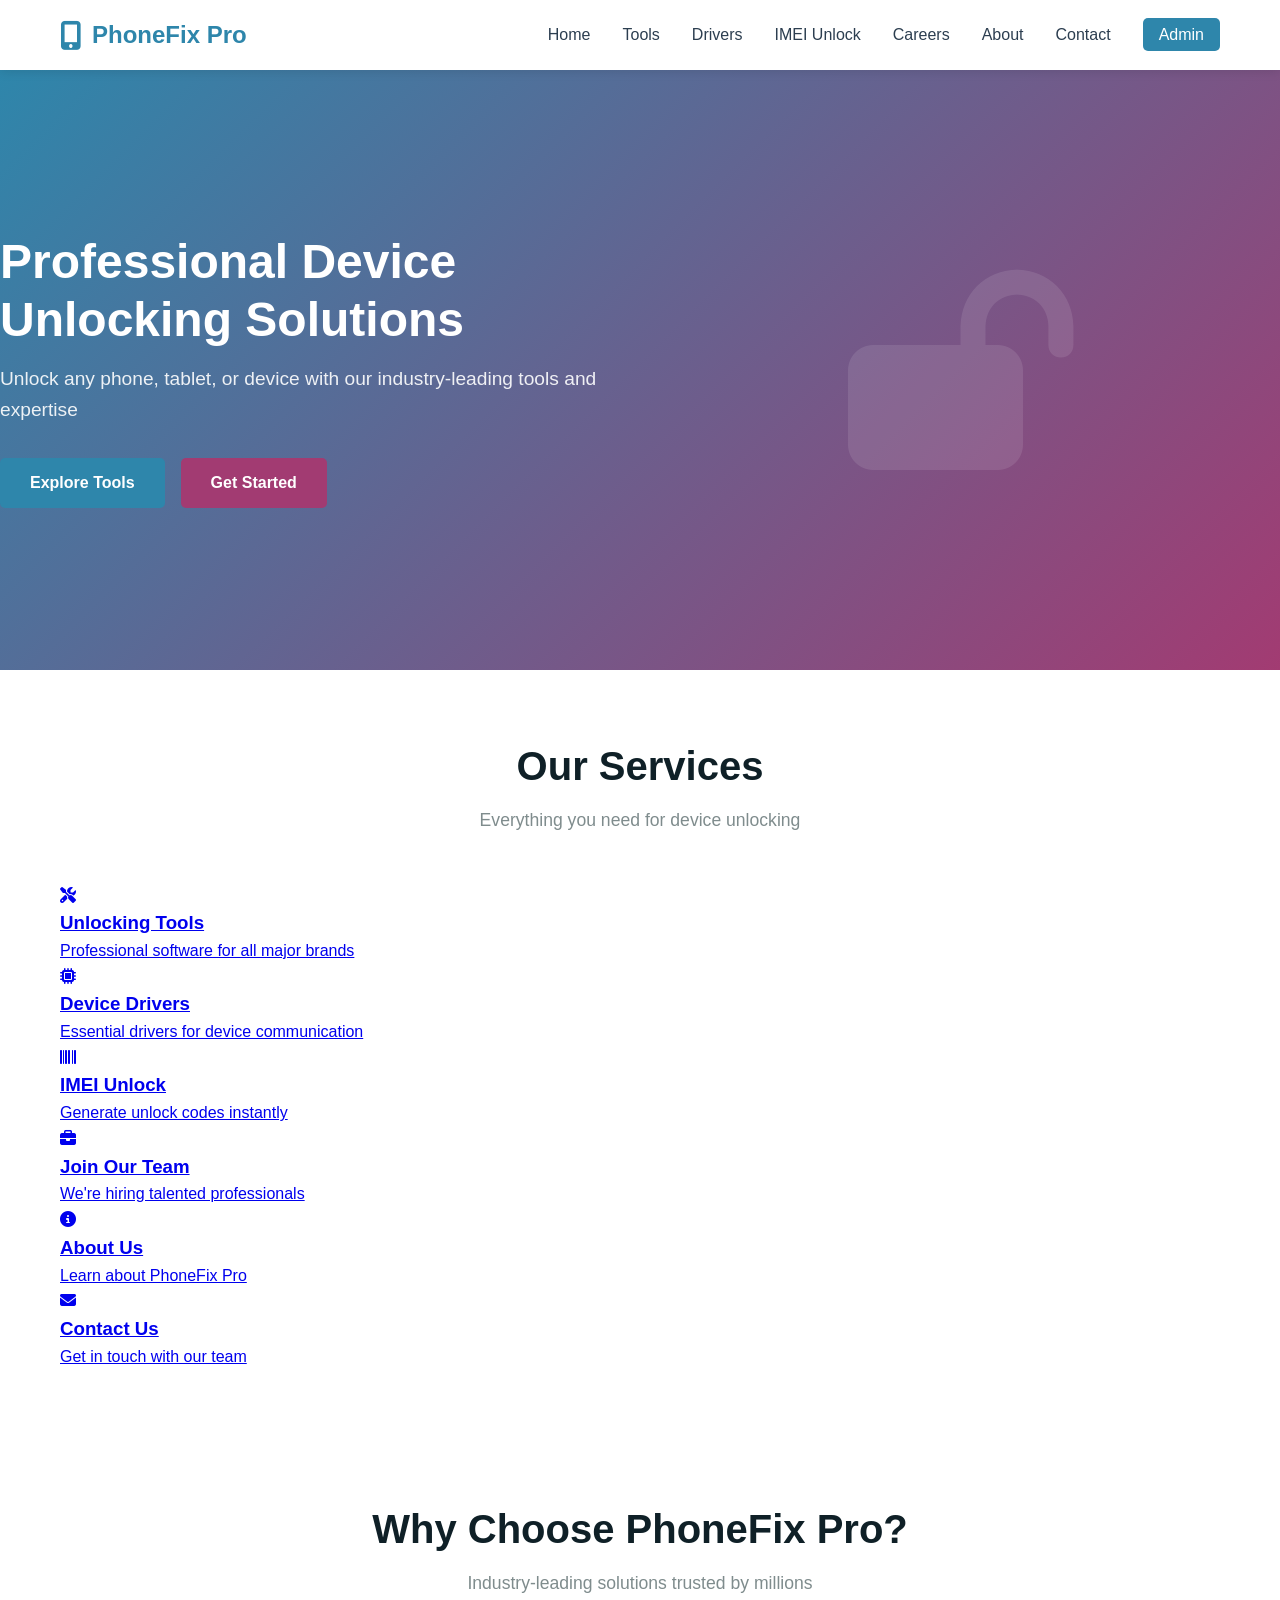
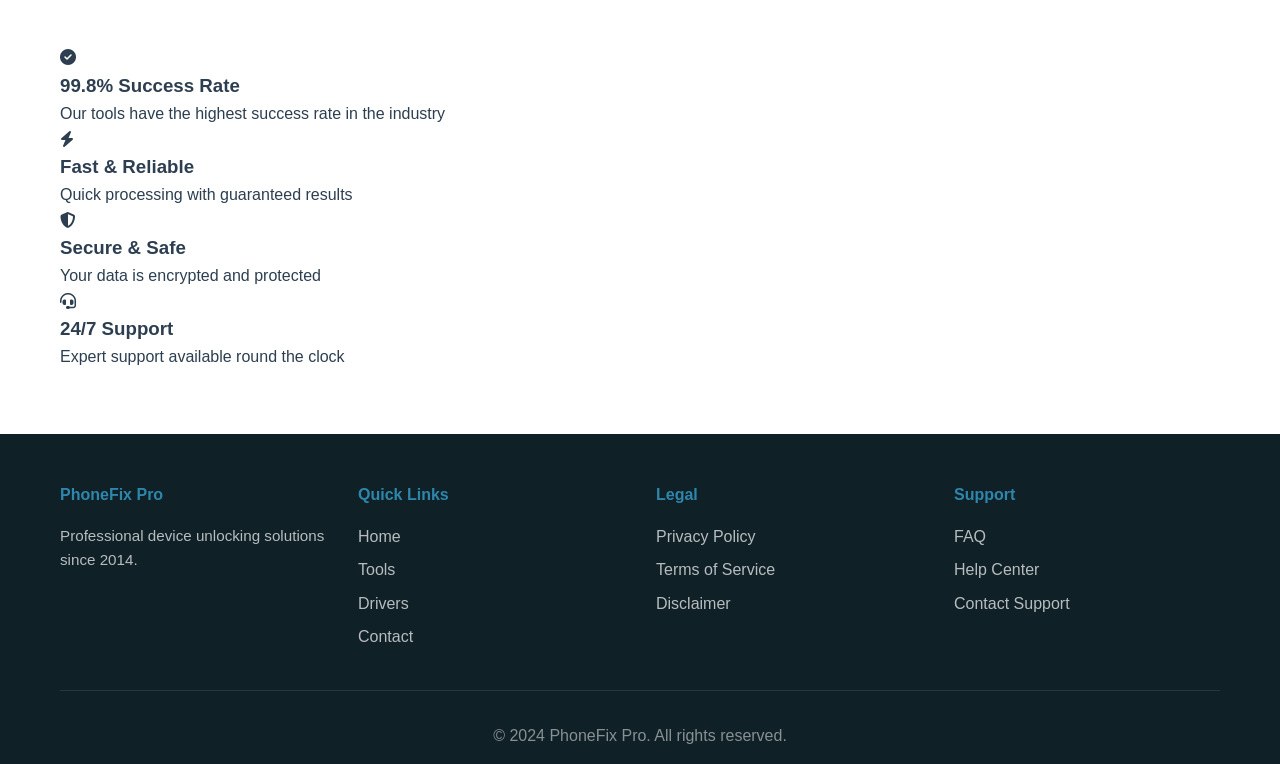
==== commit 7531e227: "Update: Rebrand PhoneUnlock Pro to PhoneFix Pro and add favicon" ====
--- a/index.html
+++ b/index.html
@@ -3,9 +3,10 @@
 <head>
     <meta charset="UTF-8">
     <meta name="viewport" content="width=device-width, initial-scale=1.0">
-    <title>PhoneUnlock Pro - Professional Device Unlocking Service</title>
+    <title>PhoneFix Pro - Professional Device Unlocking Service</title>
     <link rel="stylesheet" href="https://cdnjs.cloudflare.com/ajax/libs/font-awesome/6.4.0/css/all.min.css">
     <link rel="stylesheet" href="css/style.css">
+    <link rel="icon" type="image/svg+xml" href="data:image/svg+xml,<svg xmlns='http://www.w3.org/2000/svg' viewBox='0 0 100 100'><rect width='100' height='100' fill='%232E86AB'/><rect x='20' y='15' width='60' height='70' rx='5' fill='white' stroke='%232E86AB' stroke-width='2'/><circle cx='50' cy='50' r='15' fill='%2306A77D'/><path d='M45 45 L50 50 L55 45' stroke='%232E86AB' stroke-width='2' fill='none'/></svg>">
 </head>
 <body>
     <!-- Navigation -->
@@ -13,7 +14,7 @@
         <div class="container">
             <div class="nav-wrapper">
                 <div class="logo">
-                    <i class="fas fa-mobile-alt"></i> PhoneUnlock Pro
+                    <i class="fas fa-mobile-alt"></i> PhoneFix Pro
                 </div>
                 <button class="menu-toggle">
                     <i class="fas fa-bars"></i>
@@ -77,7 +78,7 @@
                 <a href="about.html" class="link-card">
                     <div class="link-icon"><i class="fas fa-info-circle"></i></div>
                     <h3>About Us</h3>
-                    <p>Learn about PhoneUnlock Pro</p>
+                    <p>Learn about PhoneFix Pro</p>
                 </a>
                 <a href="contact.html" class="link-card">
                     <div class="link-icon"><i class="fas fa-envelope"></i></div>
@@ -91,7 +92,7 @@
     <!-- Features Section -->
     <section class="features">
         <div class="container">
-            <h2 class="section-title">Why Choose PhoneUnlock Pro?</h2>
+            <h2 class="section-title">Why Choose PhoneFix Pro?</h2>
             <p class="section-subtitle">Industry-leading solutions trusted by millions</p>
             
             <div class="features-grid">
@@ -124,7 +125,7 @@
         <div class="container">
             <div class="footer-content">
                 <div class="footer-section">
-                    <h4>PhoneUnlock Pro</h4>
+                    <h4>PhoneFix Pro</h4>
                     <p>Professional device unlocking solutions since 2014.</p>
                 </div>
 
@@ -158,7 +159,7 @@
             </div>
 
             <div class="footer-bottom">
-                <p>&copy; 2024 PhoneUnlock Pro. All rights reserved.</p>
+                <p>&copy; 2024 PhoneFix Pro. All rights reserved.</p>
             </div>
         </div>
     </footer>
